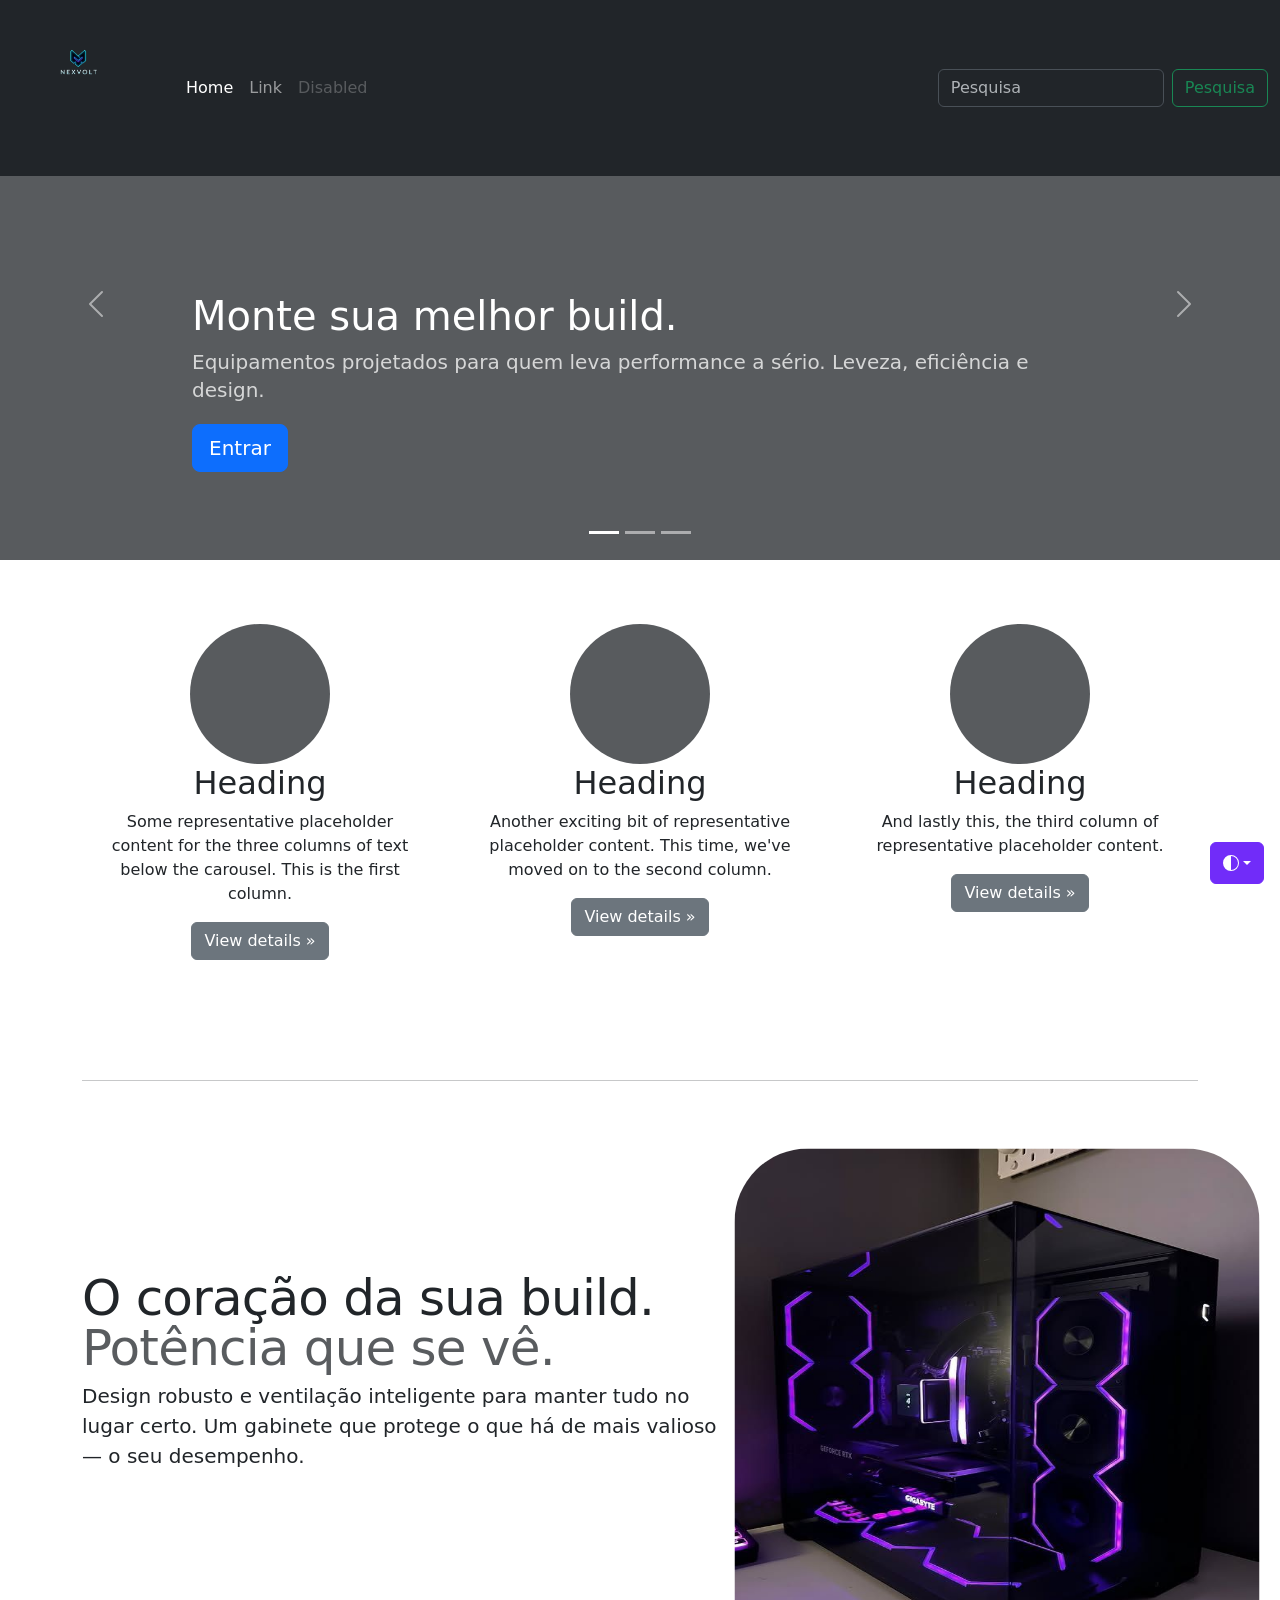
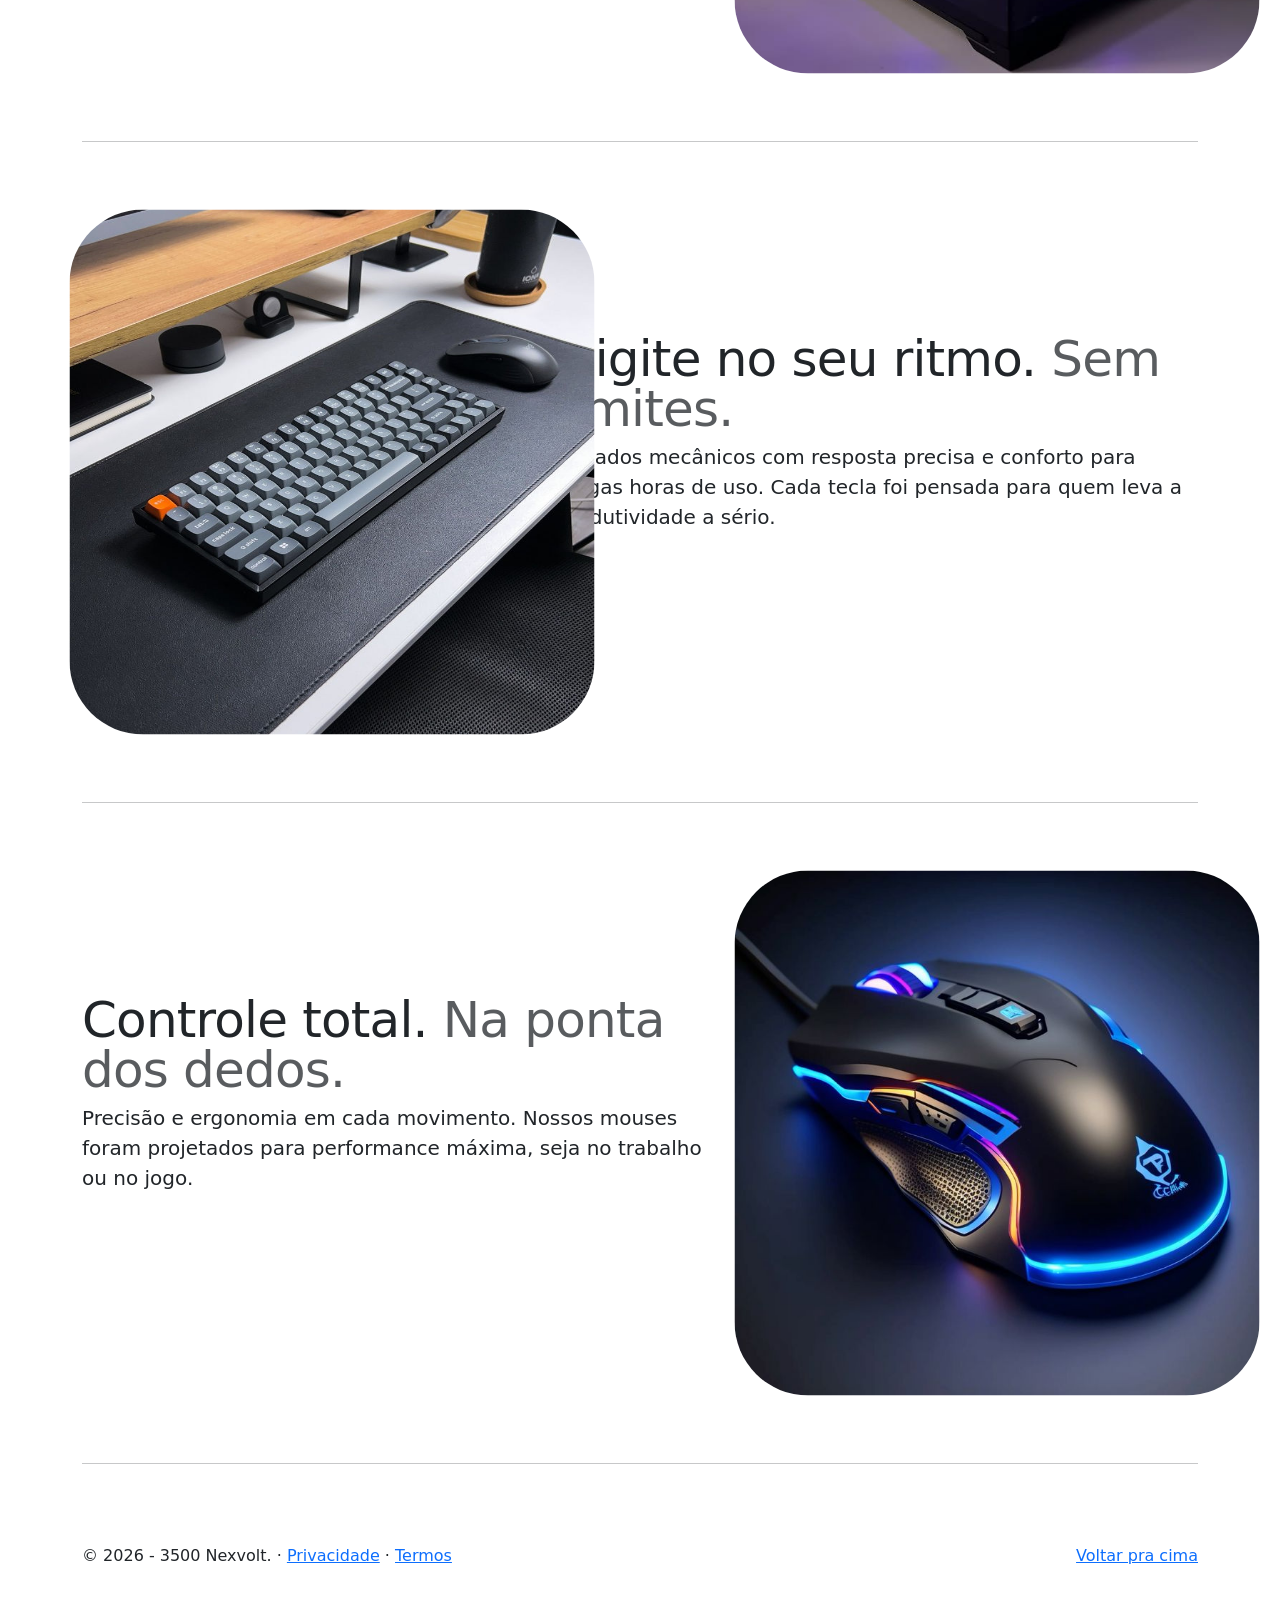
==== index.html @ 337d7f45 "algumas aletrações" ====
<!doctype html>
<html lang="en" data-bs-theme="auto">
  <head>
    <meta charset="utf-8" />
    <meta name="viewport" content="width=device-width, initial-scale=1" />
    <meta name="description" content="" />
    <meta
      name="author"
      content="Mark Otto, Jacob Thornton, and Bootstrap contributors"
    />
    <meta name="generator" content="Astro v5.13.2" />
    <title>NexVolt</title>
    <link
      rel="canonical"
      href="https://getbootstrap.com/docs/5.3/examples/carousel/"
    />
    <script src="../assets/js/color-modes.js"></script>
    <link href="https://cdn.jsdelivr.net/npm/bootstrap@5.3.3/dist/css/bootstrap.min.css" rel="stylesheet">
    <meta name="theme-color" content="#712cf9" />
    <link href="carousel.css" rel="stylesheet" />
    <style>
      .bd-placeholder-img {
        font-size: 1.125rem;
        text-anchor: middle;
        -webkit-user-select: none;
        -moz-user-select: none;
        user-select: none;
      }
      @media (min-width: 768px) {
        .bd-placeholder-img-lg {
          font-size: 3.5rem;
        }
      }
      .b-example-divider {
        width: 100%;
        height: 3rem;
        background-color: #0000001a;
        border: solid rgba(0, 0, 0, 0.15);
        border-width: 1px 0;
        box-shadow:
          inset 0 0.5em 1.5em #0000001a,
          inset 0 0.125em 0.5em #00000026;
      }
      .b-example-vr {
        flex-shrink: 0;
        width: 1.5rem;
        height: 100vh;
      }
      .bi {
        vertical-align: -0.125em;
        fill: currentColor;
      }
      .nav-scroller {
        position: relative;
        z-index: 2;
        height: 2.75rem;
        overflow-y: hidden;
      }
      .nav-scroller .nav {
        display: flex;
        flex-wrap: nowrap;
        padding-bottom: 4px;
        padding-top: 4px;
        margin-top: -1px;
        overflow-x: auto;
        text-align: center;
        white-space: nowrap;
        -webkit-overflow-scrolling: touch;
      }
      .btn-bd-primary {
        --bd-violet-bg: #712cf9;
        --bd-violet-rgb: 112.520718, 44.062154, 249.437846;
        --bs-btn-font-weight: 600;
        --bs-btn-color: var(--bs-white);
        --bs-btn-bg: var(--bd-violet-bg);
        --bs-btn-border-color: var(--bd-violet-bg);
        --bs-btn-hover-color: var(--bs-white);
        --bs-btn-hover-bg: #6528e0;
        --bs-btn-hover-border-color: #6528e0;
        --bs-btn-focus-shadow-rgb: var(--bd-violet-rgb);
        --bs-btn-active-color: var(--bs-btn-hover-color);
        --bs-btn-active-bg: #5a23c8;
        --bs-btn-active-border-color: #5a23c8;
      }
      .bd-mode-toggle {
        z-index: 1500;
      }
      .bd-mode-toggle .bi {
        width: 1em;
        height: 1em;
      }
      .bd-mode-toggle .dropdown-menu .active .bi {
        display: block !important;
      }
    </style>
  </head>
  <body>
    <svg xmlns="http://www.w3.org/2000/svg" class="d-none">
      <symbol id="check2" viewBox="0 0 16 16">
        <path
          d="M13.854 3.646a.5.5 0 0 1 0 .708l-7 7a.5.5 0 0 1-.708 0l-3.5-3.5a.5.5 0 1 1 .708-.708L6.5 10.293l6.646-6.647a.5.5 0 0 1 .708 0z"
        ></path>
      </symbol>
      <symbol id="circle-half" viewBox="0 0 16 16">
        <path
          d="M8 15A7 7 0 1 0 8 1v14zm0 1A8 8 0 1 1 8 0a8 8 0 0 1 0 16z"
        ></path>
      </symbol>
      <symbol id="moon-stars-fill" viewBox="0 0 16 16">
        <path
          d="M6 .278a.768.768 0 0 1 .08.858 7.208 7.208 0 0 0-.878 3.46c0 4.021 3.278 7.277 7.318 7.277.527 0 1.04-.055 1.533-.16a.787.787 0 0 1 .81.316.733.733 0 0 1-.031.893A8.349 8.349 0 0 1 8.344 16C3.734 16 0 12.286 0 7.71 0 4.266 2.114 1.312 5.124.06A.752.752 0 0 1 6 .278z"
        ></path>
        <path
          d="M10.794 3.148a.217.217 0 0 1 .412 0l.387 1.162c.173.518.579.924 1.097 1.097l1.162.387a.217.217 0 0 1 0 .412l-1.162.387a1.734 1.734 0 0 0-1.097 1.097l-.387 1.162a.217.217 0 0 1-.412 0l-.387-1.162A1.734 1.734 0 0 0 9.31 6.593l-1.162-.387a.217.217 0 0 1 0-.412l1.162-.387a1.734 1.734 0 0 0 1.097-1.097l.387-1.162zM13.863.099a.145.145 0 0 1 .274 0l.258.774c.115.346.386.617.732.732l.774.258a.145.145 0 0 1 0 .274l-.774.258a1.156 1.156 0 0 0-.732.732l-.258.774a.145.145 0 0 1-.274 0l-.258-.774a1.156 1.156 0 0 0-.732-.732l-.774-.258a.145.145 0 0 1 0-.274l.774-.258c.346-.115.617-.386.732-.732L13.863.1z"
        ></path>
      </symbol>
      <symbol id="sun-fill" viewBox="0 0 16 16">
        <path
          d="M8 12a4 4 0 1 0 0-8 4 4 0 0 0 0 8zM8 0a.5.5 0 0 1 .5.5v2a.5.5 0 0 1-1 0v-2A.5.5 0 0 1 8 0zm0 13a.5.5 0 0 1 .5.5v2a.5.5 0 0 1-1 0v-2A.5.5 0 0 1 8 13zm8-5a.5.5 0 0 1-.5.5h-2a.5.5 0 0 1 0-1h2a.5.5 0 0 1 .5.5zM3 8a.5.5 0 0 1-.5.5h-2a.5.5 0 0 1 0-1h2A.5.5 0 0 1 3 8zm10.657-5.657a.5.5 0 0 1 0 .707l-1.414 1.415a.5.5 0 1 1-.707-.708l1.414-1.414a.5.5 0 0 1 .707 0zm-9.193 9.193a.5.5 0 0 1 0 .707L3.05 13.657a.5.5 0 0 1-.707-.707l1.414-1.414a.5.5 0 0 1 .707 0zm9.193 2.121a.5.5 0 0 1-.707 0l-1.414-1.414a.5.5 0 0 1 .707-.707l1.414 1.414a.5.5 0 0 1 0 .707zM4.464 4.465a.5.5 0 0 1-.707 0L2.343 3.05a.5.5 0 1 1 .707-.707l1.414 1.414a.5.5 0 0 1 0 .708z"
        ></path>
      </symbol>
    </svg>
    <div
      class="dropdown position-fixed bottom-0 end-0 mb-3 me-3 bd-mode-toggle"
    >
      <button
        class="btn btn-bd-primary py-2 dropdown-toggle d-flex align-items-center"
        id="bd-theme"
        type="button"
        aria-expanded="false"
        data-bs-toggle="dropdown"
        aria-label="Toggle theme (auto)"
      >
        <svg class="bi my-1 theme-icon-active" aria-hidden="true">
          <use href="#circle-half"></use>
        </svg>
        <span class="visually-hidden" id="bd-theme-text">Toggle theme</span>
      </button>
      <ul
        class="dropdown-menu dropdown-menu-end shadow"
        aria-labelledby="bd-theme-text"
      >
        <li>
          <button
            type="button"
            class="dropdown-item d-flex align-items-center"
            data-bs-theme-value="light"
            aria-pressed="false"
          >
            <svg class="bi me-2 opacity-50" aria-hidden="true">
              <use href="#sun-fill"></use>
            </svg>
            Light
            <svg class="bi ms-auto d-none" aria-hidden="true">
              <use href="#check2"></use>
            </svg>
          </button>
        </li>
        <li>
          <button
            type="button"
            class="dropdown-item d-flex align-items-center"
            data-bs-theme-value="dark"
            aria-pressed="false"
          >
            <svg class="bi me-2 opacity-50" aria-hidden="true">
              <use href="#moon-stars-fill"></use>
            </svg>
            Dark
            <svg class="bi ms-auto d-none" aria-hidden="true">
              <use href="#check2"></use>
            </svg>
          </button>
        </li>
        <li>
          <button
            type="button"
            class="dropdown-item d-flex align-items-center active"
            data-bs-theme-value="auto"
            aria-pressed="true"
          >
            <svg class="bi me-2 opacity-50" aria-hidden="true">
              <use href="#circle-half"></use>
            </svg>
            Auto
            <svg class="bi ms-auto d-none" aria-hidden="true">
              <use href="#check2"></use>
            </svg>
          </button>
        </li>
      </ul>
    </div>
    <header data-bs-theme="dark">
      <nav class="navbar navbar-expand-md navbar-dark fixed-top bg-dark">
        <div class="container-fluid">
          <a class="navbar-brand" href="#">
            <img src="img/logoDefinido.png" alt="" class="logo-img">
          </a>
          <button
            class="navbar-toggler"
            type="button"
            data-bs-toggle="collapse"
            data-bs-target="#navbarCollapse"
            aria-controls="navbarCollapse"
            aria-expanded="false"
            aria-label="Toggle navigation"
          >
            <span class="navbar-toggler-icon"></span>
          </button>
          <div class="collapse navbar-collapse" id="navbarCollapse">
            <ul class="navbar-nav me-auto mb-2 mb-md-0">
              <li class="nav-item">
                <a class="nav-link active" aria-current="page" href="#">Home</a>
              </li>
              <li class="nav-item"><a class="nav-link" href="#">Link</a></li>
              <li class="nav-item">
                <a class="nav-link disabled" aria-disabled="true">Disabled</a>
              </li>
            </ul>
            <form class="d-flex" role="search">
              <input
                class="form-control me-2"
                type="search"
                placeholder="Pesquisa"
                aria-label="Search"
              />
              <button class="btn btn-outline-success" type="submit">
                Pesquisa
              </button>
            </form>
          </div>
        </div>
      </nav>
    </header>
    <main>
      <div id="myCarousel" class="carousel slide mb-6" data-bs-ride="carousel">
        <div class="carousel-indicators">
          <button
            type="button"
            data-bs-target="#myCarousel"
            data-bs-slide-to="0"
            class="active"
            aria-current="true"
            aria-label="Slide 1"
          ></button>
          <button
            type="button"
            data-bs-target="#myCarousel"
            data-bs-slide-to="1"
            aria-label="Slide 2"
          ></button>
          <button
            type="button"
            data-bs-target="#myCarousel"
            data-bs-slide-to="2"
            aria-label="Slide 3"
          ></button>
        </div>
        <div class="carousel-inner">
          <div class="carousel-item active">
            <svg
              aria-hidden="true"
              class="bd-placeholder-img"
              height="100%"
              preserveAspectRatio="xMidYMid slice"
              width="100%"
              xmlns="http://www.w3.org/2000/svg"
            >
              <rect
                width="100%"
                height="100%"
                fill="var(--bs-secondary-color)"
              ></rect>
            </svg>
            <div class="container">
              <div class="carousel-caption text-start">
                <h1>Monte sua melhor build.</h1>
                <p class="opacity-75">
                    Equipamentos projetados para quem leva performance a sério. Leveza, eficiência e design.
                </p>
                <p>
                  <a class="btn btn-lg btn-primary" href="#">Entrar</a>
                </p>
              </div>
            </div>
          </div>
          <div class="carousel-item">
            <svg
              aria-hidden="true"
              class="bd-placeholder-img"
              height="100%"
              preserveAspectRatio="xMidYMid slice"
              width="100%"
              xmlns="http://www.w3.org/2000/svg"
            >
              <rect
                width="100%"
                height="100%"
                fill="var(--bs-secondary-color)"
              ></rect>
            </svg>
            <div class="container">
              <div class="carousel-caption">
                <h1>Inove nos seus equipamentos.</h1>
                <p>
                  Monte, personalize e otimize sua build com os melhores componentes do mercado. A performance que você merece, a inovação que você busca.
                </p>
                <p><a class="btn btn-lg btn-primary" href="#">Ler mais</a></p>
              </div>
            </div>
          </div>
          <div class="carousel-item">
            <svg
              aria-hidden="true"
              class="bd-placeholder-img"
              height="100%"
              preserveAspectRatio="xMidYMid slice"
              width="100%"
              xmlns="http://www.w3.org/2000/svg"
            >
              <rect
                width="100%"
                height="100%"
                fill="var(--bs-secondary-color)"
              ></rect>
            </svg>
            <div class="container">
              <div class="carousel-caption text-end">
                <h1>Controle total na sua mão.</h1>
                <p>
                  Precisão e ergonomia em cada movimento. Performance máxima para trabalho e jogo.
                </p>
                <p>
                  <a class="btn btn-lg btn-primary" href="#">Galeria</a>
                </p>
              </div>
            </div>
          </div>
        </div>
        <button
          class="carousel-control-prev"
          type="button"
          data-bs-target="#myCarousel"
          data-bs-slide="prev"
        >
          <span class="carousel-control-prev-icon" aria-hidden="true"></span>
          <span class="visually-hidden">Previous</span>
        </button>
        <button
          class="carousel-control-next"
          type="button"
          data-bs-target="#myCarousel"
          data-bs-slide="next"
        >
          <span class="carousel-control-next-icon" aria-hidden="true"></span>
          <span class="visually-hidden">Next</span>
        </button>
      </div>
      <!-- Marketing messaging and featurettes
  ================================================== -->
      <!-- Wrap the rest of the page in another container to center all the content. -->
      <div class="container marketing">
        <!-- Three columns of text below the carousel -->
        <div class="row">
          <div class="col-lg-4">
            <svg
              aria-label="Placeholder"
              class="bd-placeholder-img rounded-circle"
              height="140"
              preserveAspectRatio="xMidYMid slice"
              role="img"
              width="140"
              xmlns="http://www.w3.org/2000/svg"
            >
              <title>Placeholder</title>
              <rect
                width="100%"
                height="100%"
                fill="var(--bs-secondary-color)"
              ></rect>
            </svg>
            <h2 class="fw-normal">Heading</h2>
            <p>
              Some representative placeholder content for the three columns of
              text below the carousel. This is the first column.
            </p>
            <p>
              <a class="btn btn-secondary" href="#">View details &raquo;</a>
            </p>
          </div>
          <!-- /.col-lg-4 -->
          <div class="col-lg-4">
            <svg
              aria-label="Placeholder"
              class="bd-placeholder-img rounded-circle"
              height="140"
              preserveAspectRatio="xMidYMid slice"
              role="img"
              width="140"
              xmlns="http://www.w3.org/2000/svg"
            >
              <title>Placeholder</title>
              <rect
                width="100%"
                height="100%"
                fill="var(--bs-secondary-color)"
              ></rect>
            </svg>
            <h2 class="fw-normal">Heading</h2>
            <p>
              Another exciting bit of representative placeholder content. This
              time, we've moved on to the second column.
            </p>
            <p>
              <a class="btn btn-secondary" href="#">View details &raquo;</a>
            </p>
          </div>
          <!-- /.col-lg-4 -->
          <div class="col-lg-4">
            <svg
              aria-label="Placeholder"
              class="bd-placeholder-img rounded-circle"
              height="140"
              preserveAspectRatio="xMidYMid slice"
              role="img"
              width="140"
              xmlns="http://www.w3.org/2000/svg"
            >
              <title>Placeholder</title>
              <rect
                width="100%"
                height="100%"
                fill="var(--bs-secondary-color)"
              ></rect>
            </svg>
            <h2 class="fw-normal">Heading</h2>
            <p>
              And lastly this, the third column of representative placeholder
              content.
            </p>
            <p>
              <a class="btn btn-secondary" href="#">View details &raquo;</a>
            </p>
          </div>
          <!-- /.col-lg-4 -->
        </div>
        <!-- /.row -->
        <!-- START THE FEATURETTES -->
        <hr class="featurette-divider" />
        <div class="row featurette">
          <div class="col-md-7">
            <h2 class="featurette-heading fw-normal lh-1">
           O coração da sua build.
              <span class="text-body-secondary">Potência que se vê.</span>
            </h2>
            <p class="lead"> 
              Design robusto e ventilação inteligente para manter tudo no lugar certo. Um gabinete que protege o que há de mais valioso — o seu desempenho.
</p>
              
            </p>
          </div>
         <div class="col-md-5">
  <a href="gabinete.html">
    <img
      class="imagemGrande"
      height="500"
      width="500"
      src="img/gabinete1.jpg"
      alt="Gabinete"
    >
  </a>
</div>
        </div>

        
        <hr class="featurette-divider" />
        <div class="row featurette">
          <div class="col-md-7 order-md-2">
            <h2 class="featurette-heading fw-normal lh-1">
                Digite no seu ritmo.
              <span class="text-body-secondary">Sem limites.</span>
            </h2>
            <p class="lead">
               Teclados mecânicos com resposta precisa e conforto para longas horas de uso. Cada tecla foi pensada para quem leva a produtividade a sério.
            </p>
          </div>
        <div class="col-md-5 order-md-1">
  <a href="teclado.html">
    <img
      class="imagemGrande"
      height="500"
      width="500"
      src="img/teclado.jpg"
      alt="Teclado"
    >
  </a>
</div>
        </div>
        <hr class="featurette-divider" />
        <div class="row featurette">
          <div class="col-md-7">
            <h2 class="featurette-heading fw-normal lh-1">
           Controle total.
              <span class="text-body-secondary">Na ponta dos dedos.</span>
            </h2>
            <p class="lead">
                Precisão e ergonomia em cada movimento. Nossos mouses foram projetados para performance máxima, seja no trabalho ou no jogo.
            </p>
          </div>
    <div class="col-md-5">
  <a href="mouse.html">
    <img
      class="imagemGrande"
      height="500"
      width="500"
      src="img/mouse.jpg"
      alt="Mouse"
    >
  </a>
</div>
        </div>
        <hr class="featurette-divider" />
        <!-- /END THE FEATURETTES -->
      </div>
      <!-- /.container -->
      <!-- FOOTER -->
      <footer class="container">
        <p class="float-end"><a href="#">Voltar pra cima</a></p>
        <p>
          &copy; 2026 - 3500 Nexvolt. &middot;
          <a href="#">Privacidade</a> &middot; <a href="#">Termos</a>
        </p>
      </footer>
    </main>
    <script
      <script src="https://cdn.jsdelivr.net/npm/bootstrap@5.3.3/dist/js/bootstrap.bundle.min.js"></script>
      
    </script>
  </body>
</html>
---- carousel.css ----
/* GLOBAL STYLES
-------------------------------------------------- */
/* Padding below the footer and lighter body text */

body {
  padding-top: 3rem;
  padding-bottom: 3rem;
  color: rgb(var(--bs-tertiary-color-rgb));
}


/* CUSTOMIZE THE CAROUSEL
-------------------------------------------------- */

/* Carousel base class */
.carousel {
  margin-bottom: 4rem;
}
/* Since positioning the image, we need to help out the caption */
.carousel-caption {
  bottom: 3rem;
  z-index: 10;
}

/* Declare heights because of positioning of img element */
.carousel-item {
  height: 32rem;
}


/* MARKETING CONTENT
-------------------------------------------------- */

/* Center align the text within the three columns below the carousel */
.marketing .col-lg-4 {
  margin-bottom: 1.5rem;
  text-align: center;
}
/* rtl:begin:ignore */
.marketing .col-lg-4 p {
  margin-right: .75rem;
  margin-left: .75rem;
}
/* rtl:end:ignore */


/* Featurettes
------------------------- */

.featurette-divider {
  margin: 5rem 0; /* Space out the Bootstrap <hr> more */
}

/* Thin out the marketing headings */
/* rtl:begin:remove */
.featurette-heading {
  letter-spacing: -.05rem;
}

/* rtl:end:remove */

/* RESPONSIVE CSS
-------------------------------------------------- */

@media (min-width: 40em) {
  /* Bump up size of carousel content */
  .carousel-caption p {
    margin-bottom: 1.25rem;
    font-size: 1.25rem;
    line-height: 1.4;
  }

  .featurette-heading {
    font-size: 50px;
  }
}

@media (min-width: 62em) {
  .featurette-heading {
    margin-top: 7rem;
  }
}

.logo-img {
  width: 150px;
  height: 150px;
  margin: 0; 
  display: inline-block;
  vertical-align: middle;
}

.imagemGrande {
  border-radius: 70px;
  overflow: hidden;
  transition: transform 0.4s ease, box-shadow 0.4s ease;
  transform: scale(1.05);
  cursor: pointer;
  display: block;
}

.imagemGrande:hover {
  transform: scale(1.12);
  box-shadow: 0 12px 40px rgba(0, 0, 0, 0.35);
}

.imagemGrande:active {
  transform: scale(1.02);
  box-shadow: 0 4px 16px rgba(0, 0, 0, 0.2);
}
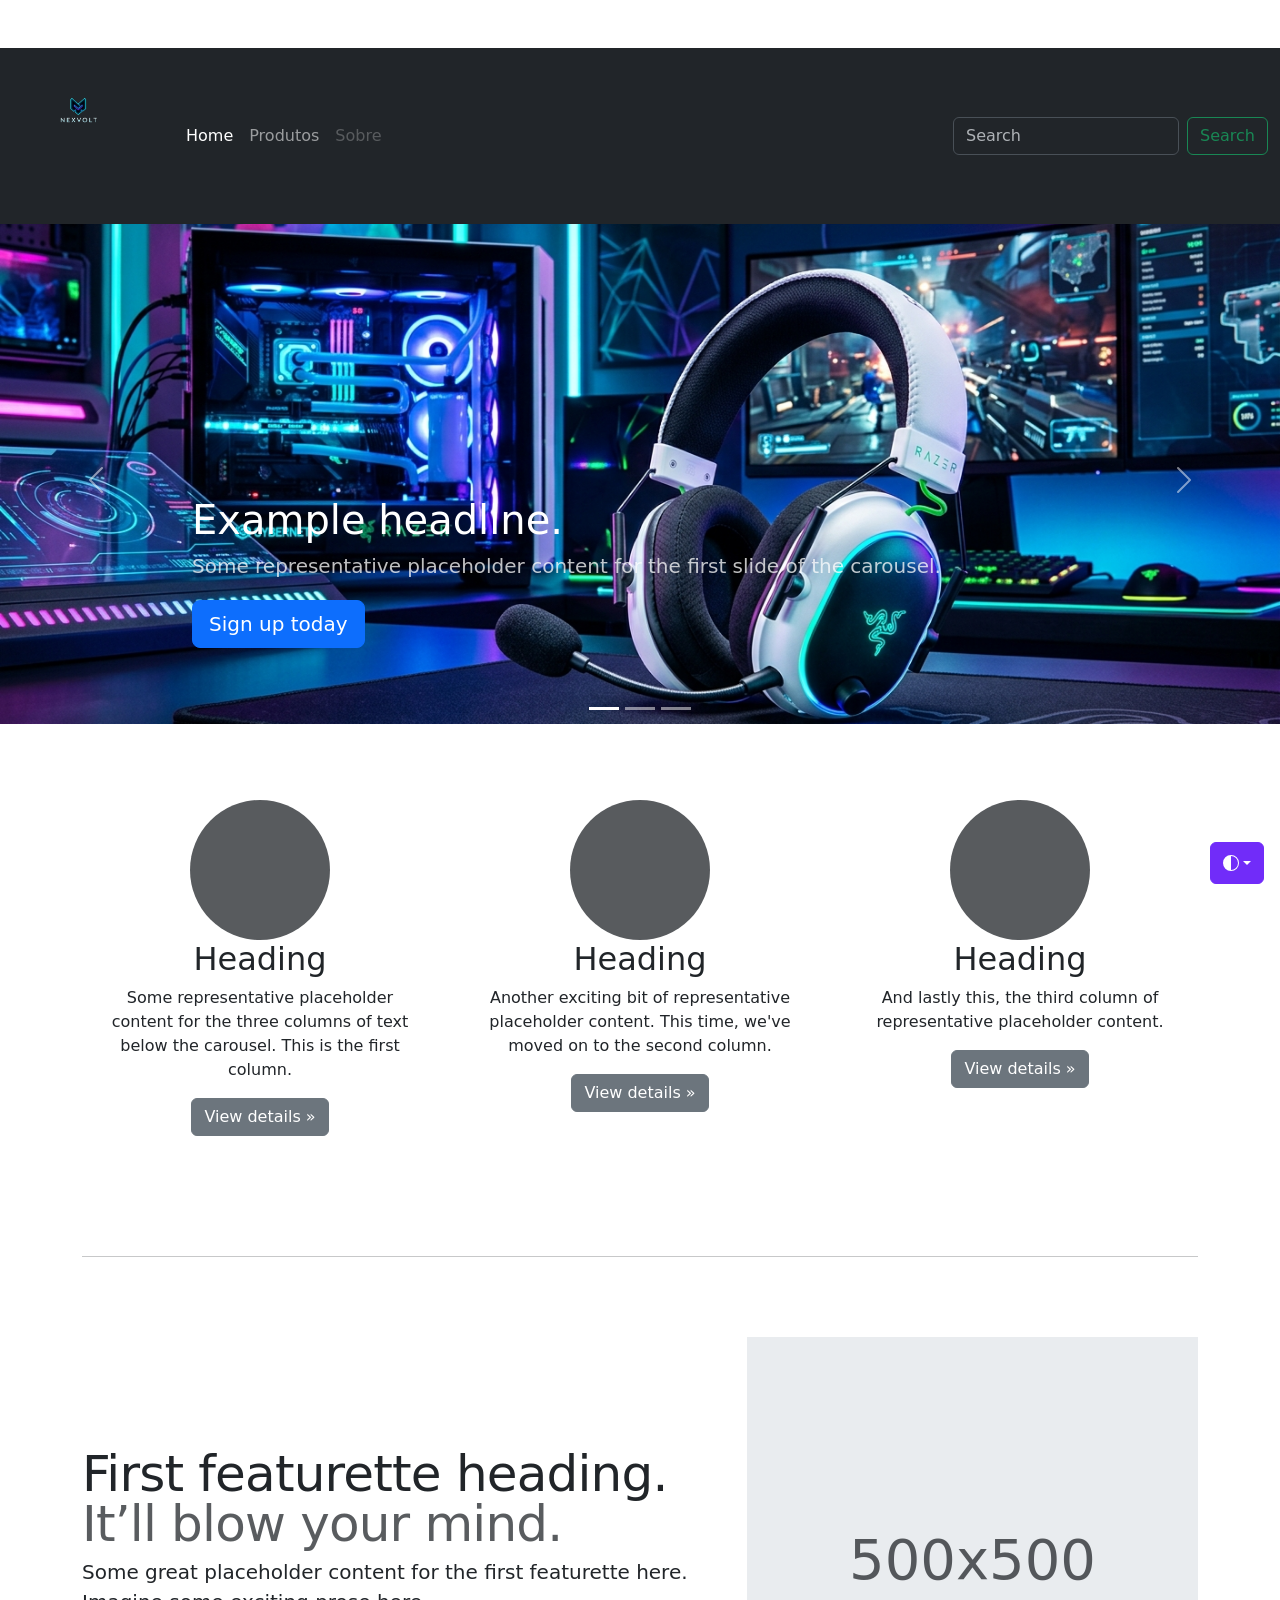
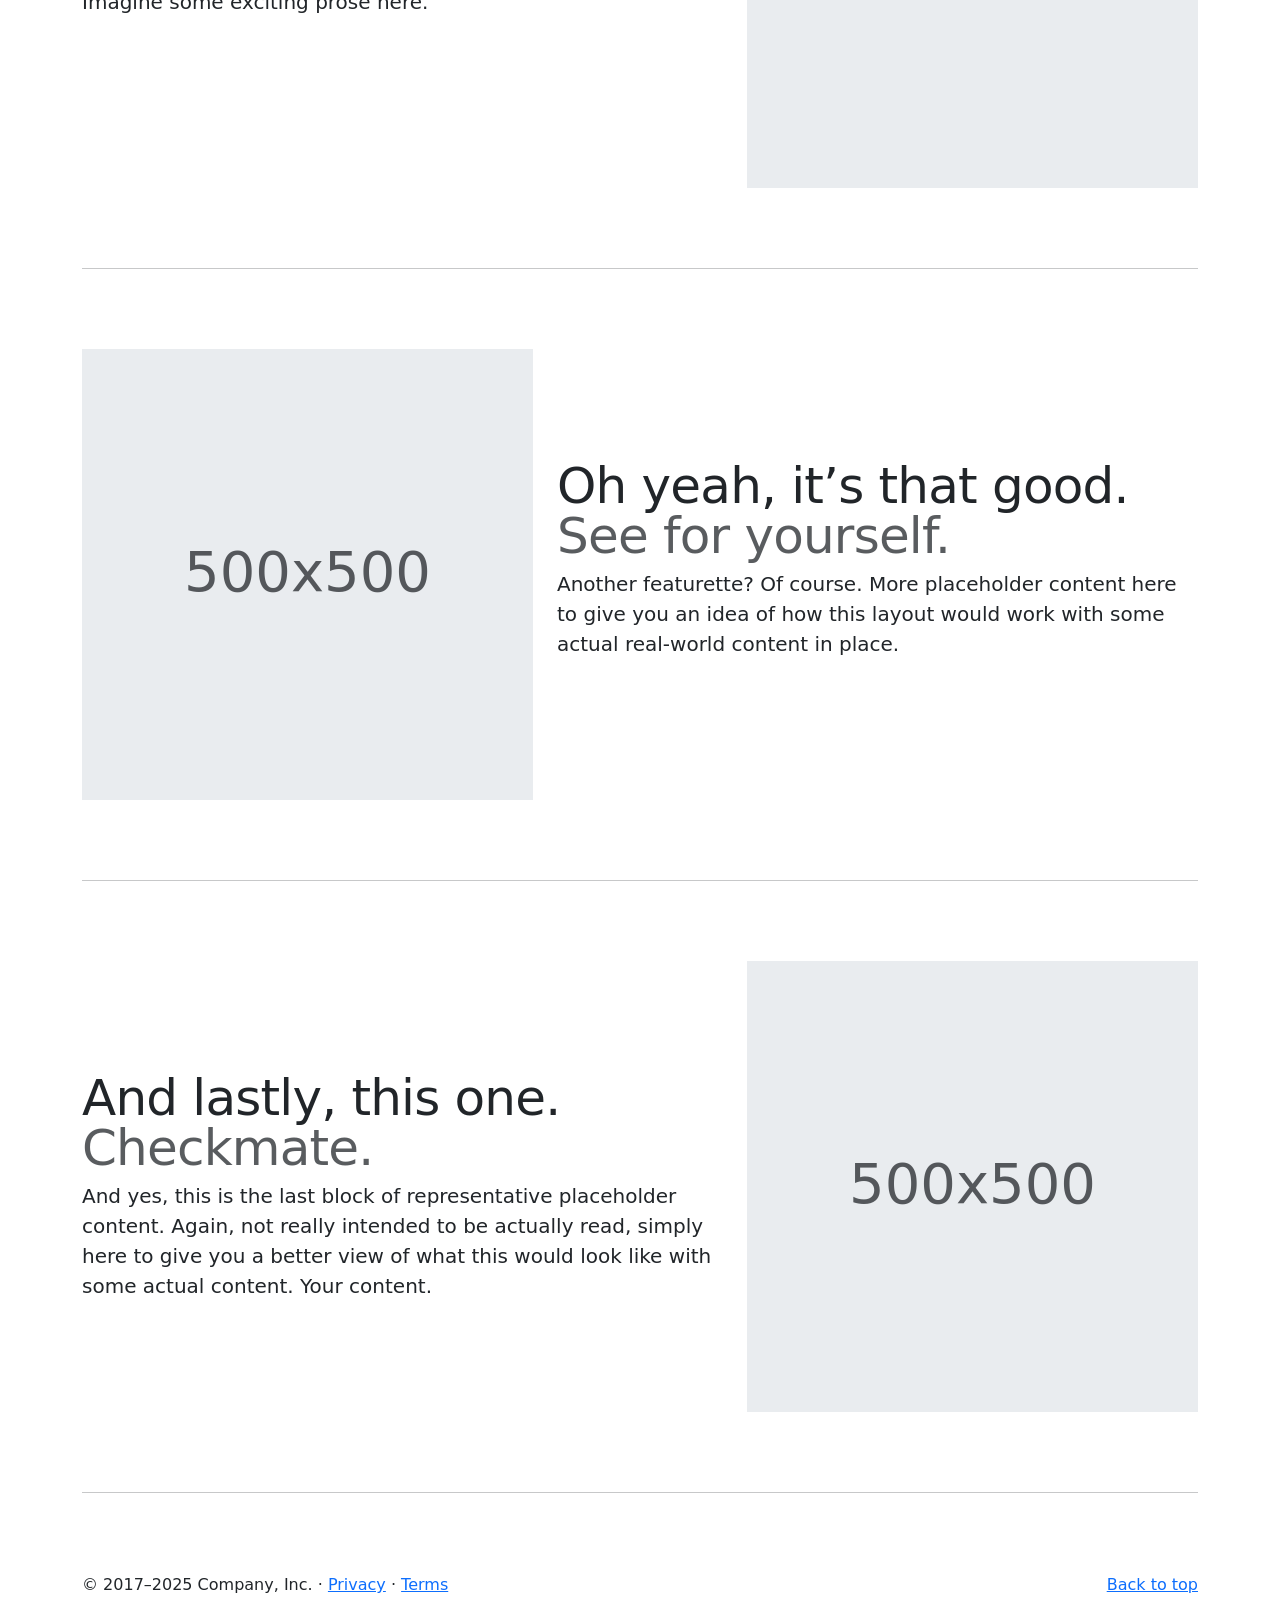
==== commit 7a451bdd: "imagem carrosel" ====
--- a/index.html
+++ b/index.html
@@ -9,7 +9,7 @@
       content="Mark Otto, Jacob Thornton, and Bootstrap contributors"
     />
     <meta name="generator" content="Astro v5.13.2" />
-    <title>NexVolt</title>
+    <title>Carousel Template · Bootstrap v5.3</title>
     <link
       rel="canonical"
       href="https://getbootstrap.com/docs/5.3/examples/carousel/"
@@ -59,8 +59,7 @@
       .nav-scroller .nav {
         display: flex;
         flex-wrap: nowrap;
-        padding-bottom: 4px;
-        padding-top: 4px;
+        padding-bottom: 1rem;
         margin-top: -1px;
         overflow-x: auto;
         text-align: center;
@@ -191,7 +190,7 @@
       </ul>
     </div>
     <header data-bs-theme="dark">
-      <nav class="navbar navbar-expand-md navbar-dark fixed-top bg-dark">
+      <nav class="navbar navbar-expand-sm navbar-dark bg-dark">
         <div class="container-fluid">
           <a class="navbar-brand" href="#">
             <img src="img/logoDefinido.png" alt="" class="logo-img">
@@ -212,20 +211,20 @@
               <li class="nav-item">
                 <a class="nav-link active" aria-current="page" href="#">Home</a>
               </li>
-              <li class="nav-item"><a class="nav-link" href="#">Link</a></li>
+              <li class="nav-item"><a class="nav-link" href="#">Produtos</a></li>
               <li class="nav-item">
-                <a class="nav-link disabled" aria-disabled="true">Disabled</a>
+                <a class="nav-link disabled" aria-disabled="true">Sobre</a>
               </li>
             </ul>
             <form class="d-flex" role="search">
               <input
                 class="form-control me-2"
                 type="search"
-                placeholder="Pesquisa"
+                placeholder="Search"
                 aria-label="Search"
               />
               <button class="btn btn-outline-success" type="submit">
-                Pesquisa
+                Search
               </button>
             </form>
           </div>
@@ -258,80 +257,44 @@
         </div>
         <div class="carousel-inner">
           <div class="carousel-item active">
-            <svg
-              aria-hidden="true"
-              class="bd-placeholder-img"
-              height="100%"
-              preserveAspectRatio="xMidYMid slice"
-              width="100%"
-              xmlns="http://www.w3.org/2000/svg"
-            >
-              <rect
-                width="100%"
-                height="100%"
-                fill="var(--bs-secondary-color)"
-              ></rect>
-            </svg>
+            <img src="./img/imagem 1.png" class="d-block w-100" alt="Slide 1" style="height: 500px; object-fit: cover;">
             <div class="container">
               <div class="carousel-caption text-start">
-                <h1>Monte sua melhor build.</h1>
+                <h1>Example headline.</h1>
                 <p class="opacity-75">
-                    Equipamentos projetados para quem leva performance a sério. Leveza, eficiência e design.
+                  Some representative placeholder content for the first slide of
+                  the carousel.
                 </p>
                 <p>
-                  <a class="btn btn-lg btn-primary" href="#">Entrar</a>
+                  <a class="btn btn-lg btn-primary" href="#">Sign up today</a>
                 </p>
               </div>
             </div>
           </div>
           <div class="carousel-item">
-            <svg
-              aria-hidden="true"
-              class="bd-placeholder-img"
-              height="100%"
-              preserveAspectRatio="xMidYMid slice"
-              width="100%"
-              xmlns="http://www.w3.org/2000/svg"
-            >
-              <rect
-                width="100%"
-                height="100%"
-                fill="var(--bs-secondary-color)"
-              ></rect>
-            </svg>
+            <img src="./img/imagem7.jpg" class="d-block w-100" alt="Slide2" style="height: 500px; object-fit: cover;">
             <div class="container">
               <div class="carousel-caption">
-                <h1>Inove nos seus equipamentos.</h1>
+                <h1>Another example headline.</h1>
                 <p>
-                  Monte, personalize e otimize sua build com os melhores componentes do mercado. A performance que você merece, a inovação que você busca.
+                  Some representative placeholder content for the second slide
+                  of the carousel.
                 </p>
-                <p><a class="btn btn-lg btn-primary" href="#">Ler mais</a></p>
+                <p><a class="btn btn-lg btn-primary" href="#">Learn more</a></p>
               </div>
             </div>
           </div>
           <div class="carousel-item">
-            <svg
-              aria-hidden="true"
-              class="bd-placeholder-img"
-              height="100%"
-              preserveAspectRatio="xMidYMid slice"
-              width="100%"
-              xmlns="http://www.w3.org/2000/svg"
-            >
-              <rect
-                width="100%"
-                height="100%"
-                fill="var(--bs-secondary-color)"
-              ></rect>
-            </svg>
+            <img src="./img/imagem6.jpg" class="d-block w-100" alt="Slide" style="height: 500px; object-fit: cover;">
             <div class="container">
               <div class="carousel-caption text-end">
-                <h1>Controle total na sua mão.</h1>
+                <h1>One more for good measure.</h1>
                 <p>
-                  Precisão e ergonomia em cada movimento. Performance máxima para trabalho e jogo.
+                  Some representative placeholder content for the third slide of
+                  this carousel.
                 </p>
                 <p>
-                  <a class="btn btn-lg btn-primary" href="#">Galeria</a>
+                  <a class="btn btn-lg btn-primary" href="#">Browse gallery</a>
                 </p>
               </div>
             </div>
@@ -450,74 +413,106 @@
         <div class="row featurette">
           <div class="col-md-7">
             <h2 class="featurette-heading fw-normal lh-1">
-           O coração da sua build.
-              <span class="text-body-secondary">Potência que se vê.</span>
+              First featurette heading.
+              <span class="text-body-secondary">It’ll blow your mind.</span>
             </h2>
-            <p class="lead"> 
-              Design robusto e ventilação inteligente para manter tudo no lugar certo. Um gabinete que protege o que há de mais valioso — o seu desempenho.
-</p>
-              
-            </p>
-          </div>
-         <div class="col-md-5">
-  <a href="gabinete.html">
-    <img
-      class="imagemGrande"
-      height="500"
-      width="500"
-      src="img/gabinete1.jpg"
-      alt="Gabinete"
-    >
-  </a>
-</div>
-        </div>
-
-        
+            <p class="lead">
+              Some great placeholder content for the first featurette here.
+              Imagine some exciting prose here.
+            </p>
+          </div>
+          <div class="col-md-5">
+            <svg
+              aria-label="Placeholder: 500x500"
+              class="bd-placeholder-img bd-placeholder-img-lg featurette-image img-fluid mx-auto"
+              height="500"
+              preserveAspectRatio="xMidYMid slice"
+              role="img"
+              width="500"
+              xmlns="http://www.w3.org/2000/svg"
+            >
+              <title>Placeholder</title>
+              <rect
+                width="100%"
+                height="100%"
+                fill="var(--bs-secondary-bg)"
+              ></rect>
+              <text x="50%" y="50%" fill="var(--bs-secondary-color)" dy=".3em">
+                500x500
+              </text>
+            </svg>
+          </div>
+        </div>
         <hr class="featurette-divider" />
         <div class="row featurette">
           <div class="col-md-7 order-md-2">
             <h2 class="featurette-heading fw-normal lh-1">
-                Digite no seu ritmo.
-              <span class="text-body-secondary">Sem limites.</span>
+              Oh yeah, it’s that good.
+              <span class="text-body-secondary">See for yourself.</span>
             </h2>
             <p class="lead">
-               Teclados mecânicos com resposta precisa e conforto para longas horas de uso. Cada tecla foi pensada para quem leva a produtividade a sério.
-            </p>
-          </div>
-        <div class="col-md-5 order-md-1">
-  <a href="teclado.html">
-    <img
-      class="imagemGrande"
-      height="500"
-      width="500"
-      src="img/teclado.jpg"
-      alt="Teclado"
-    >
-  </a>
-</div>
+              Another featurette? Of course. More placeholder content here to
+              give you an idea of how this layout would work with some actual
+              real-world content in place.
+            </p>
+          </div>
+          <div class="col-md-5 order-md-1">
+            <svg
+              aria-label="Placeholder: 500x500"
+              class="bd-placeholder-img bd-placeholder-img-lg featurette-image img-fluid mx-auto"
+              height="500"
+              preserveAspectRatio="xMidYMid slice"
+              role="img"
+              width="500"
+              xmlns="http://www.w3.org/2000/svg"
+            >
+              <title>Placeholder</title>
+              <rect
+                width="100%"
+                height="100%"
+                fill="var(--bs-secondary-bg)"
+              ></rect>
+              <text x="50%" y="50%" fill="var(--bs-secondary-color)" dy=".3em">
+                500x500
+              </text>
+            </svg>
+          </div>
         </div>
         <hr class="featurette-divider" />
         <div class="row featurette">
           <div class="col-md-7">
             <h2 class="featurette-heading fw-normal lh-1">
-           Controle total.
-              <span class="text-body-secondary">Na ponta dos dedos.</span>
+              And lastly, this one.
+              <span class="text-body-secondary">Checkmate.</span>
             </h2>
             <p class="lead">
-                Precisão e ergonomia em cada movimento. Nossos mouses foram projetados para performance máxima, seja no trabalho ou no jogo.
-            </p>
-          </div>
-    <div class="col-md-5">
-  <a href="mouse.html">
-    <img
-      class="imagemGrande"
-      height="500"
-      width="500"
-      src="img/mouse.jpg"
-      alt="Mouse"
-    >
-  </a>
-</div>
+              And yes, this is the last block of representative placeholder
+              content. Again, not really intended to be actually read, simply
+              here to give you a better view of what this would look like with
+              some actual content. Your content.
+            </p>
+          </div>
+          <div class="col-md-5">
+            <svg
+              aria-label="Placeholder: 500x500"
+              class="bd-placeholder-img bd-placeholder-img-lg featurette-image img-fluid mx-auto"
+              height="500"
+              preserveAspectRatio="xMidYMid slice"
+              role="img"
+              width="500"
+              xmlns="http://www.w3.org/2000/svg"
+            >
+              <title>Placeholder</title>
+              <rect
+                width="100%"
+                height="100%"
+                fill="var(--bs-secondary-bg)"
+              ></rect>
+              <text x="50%" y="50%" fill="var(--bs-secondary-color)" dy=".3em">
+                500x500
+              </text>
+            </svg>
+          </div>
         </div>
         <hr class="featurette-divider" />
         <!-- /END THE FEATURETTES -->
@@ -525,10 +520,10 @@
       <!-- /.container -->
       <!-- FOOTER -->
       <footer class="container">
-        <p class="float-end"><a href="#">Voltar pra cima</a></p>
+        <p class="float-end"><a href="#">Back to top</a></p>
         <p>
-          &copy; 2026 - 3500 Nexvolt. &middot;
-          <a href="#">Privacidade</a> &middot; <a href="#">Termos</a>
+          &copy; 2017–2025 Company, Inc. &middot;
+          <a href="#">Privacy</a> &middot; <a href="#">Terms</a>
         </p>
       </footer>
     </main>
@@ -538,3 +533,4 @@
     </script>
   </body>
 </html>
+ 
--- a/carousel.css
+++ b/carousel.css
@@ -88,22 +88,3 @@
   display: inline-block;
   vertical-align: middle;
 }
-
-.imagemGrande {
-  border-radius: 70px;
-  overflow: hidden;
-  transition: transform 0.4s ease, box-shadow 0.4s ease;
-  transform: scale(1.05);
-  cursor: pointer;
-  display: block;
-}
-
-.imagemGrande:hover {
-  transform: scale(1.12);
-  box-shadow: 0 12px 40px rgba(0, 0, 0, 0.35);
-}
-
-.imagemGrande:active {
-  transform: scale(1.02);
-  box-shadow: 0 4px 16px rgba(0, 0, 0, 0.2);
-}
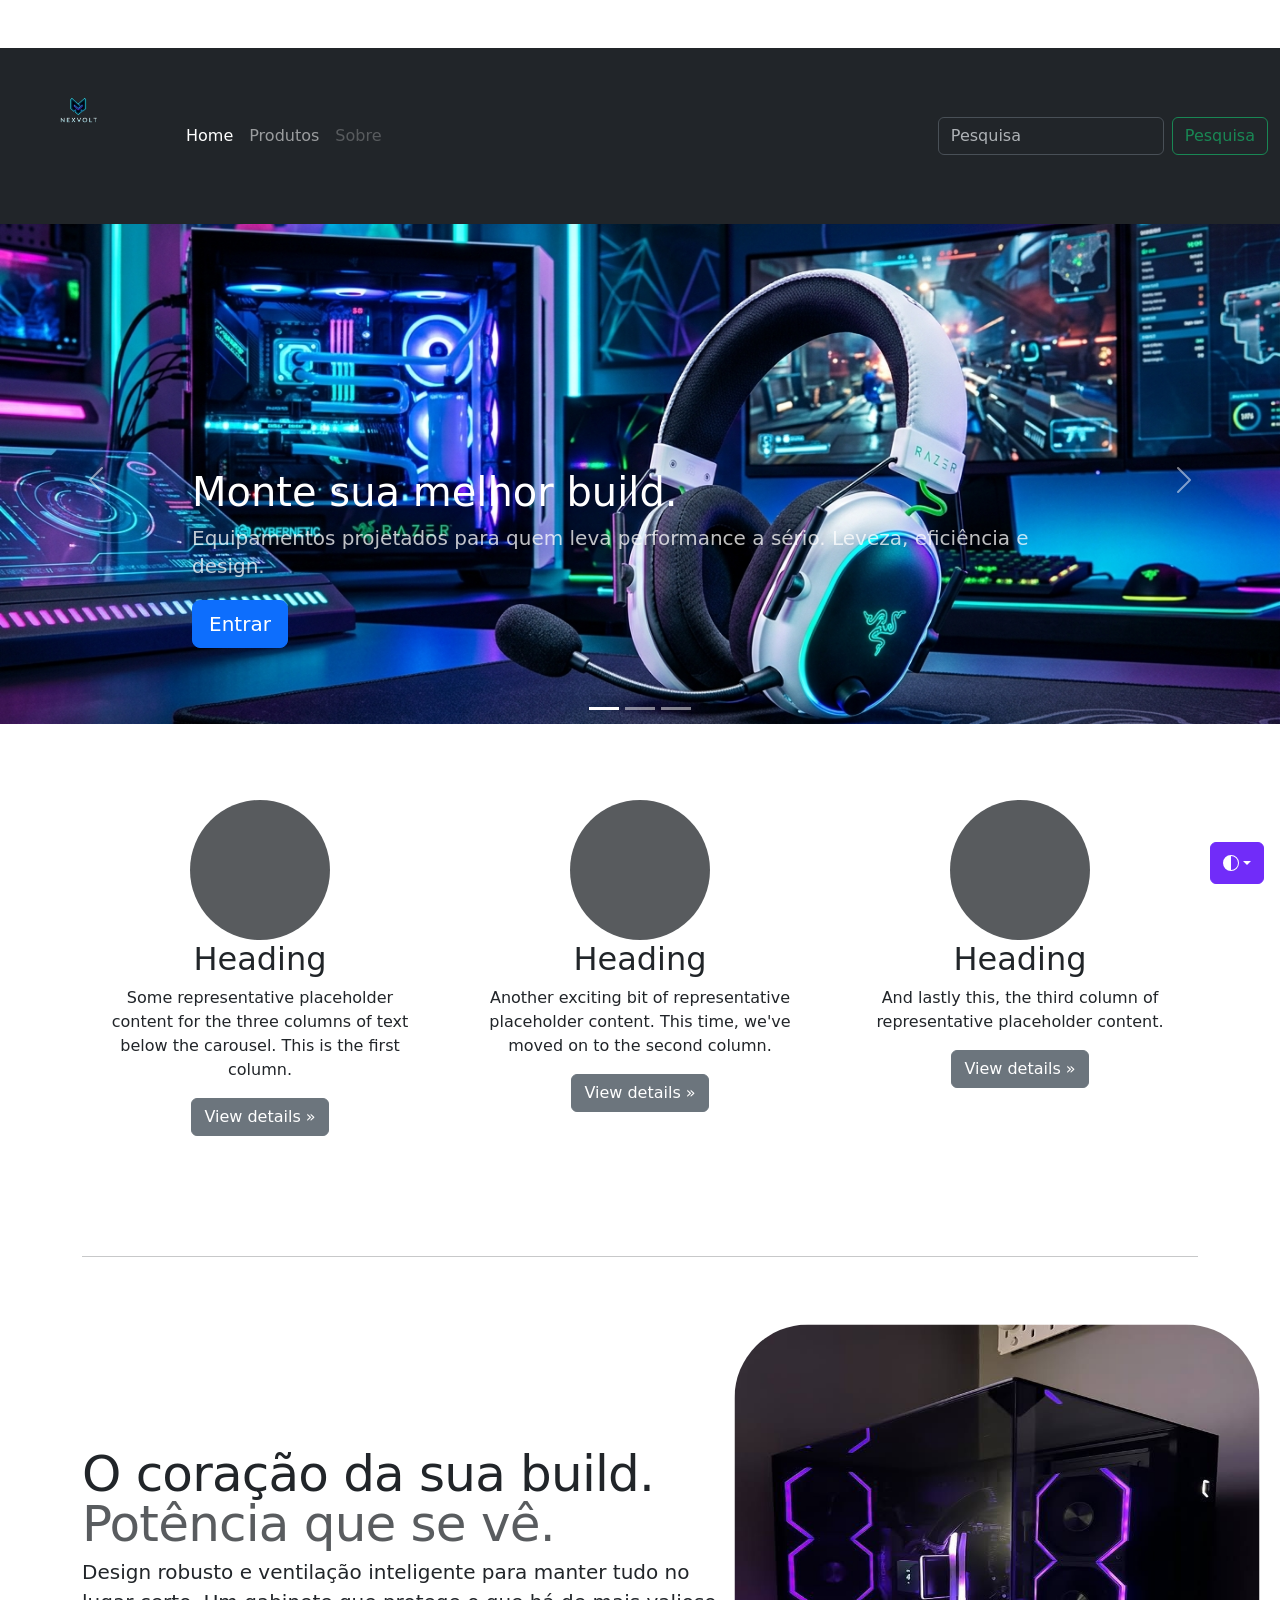
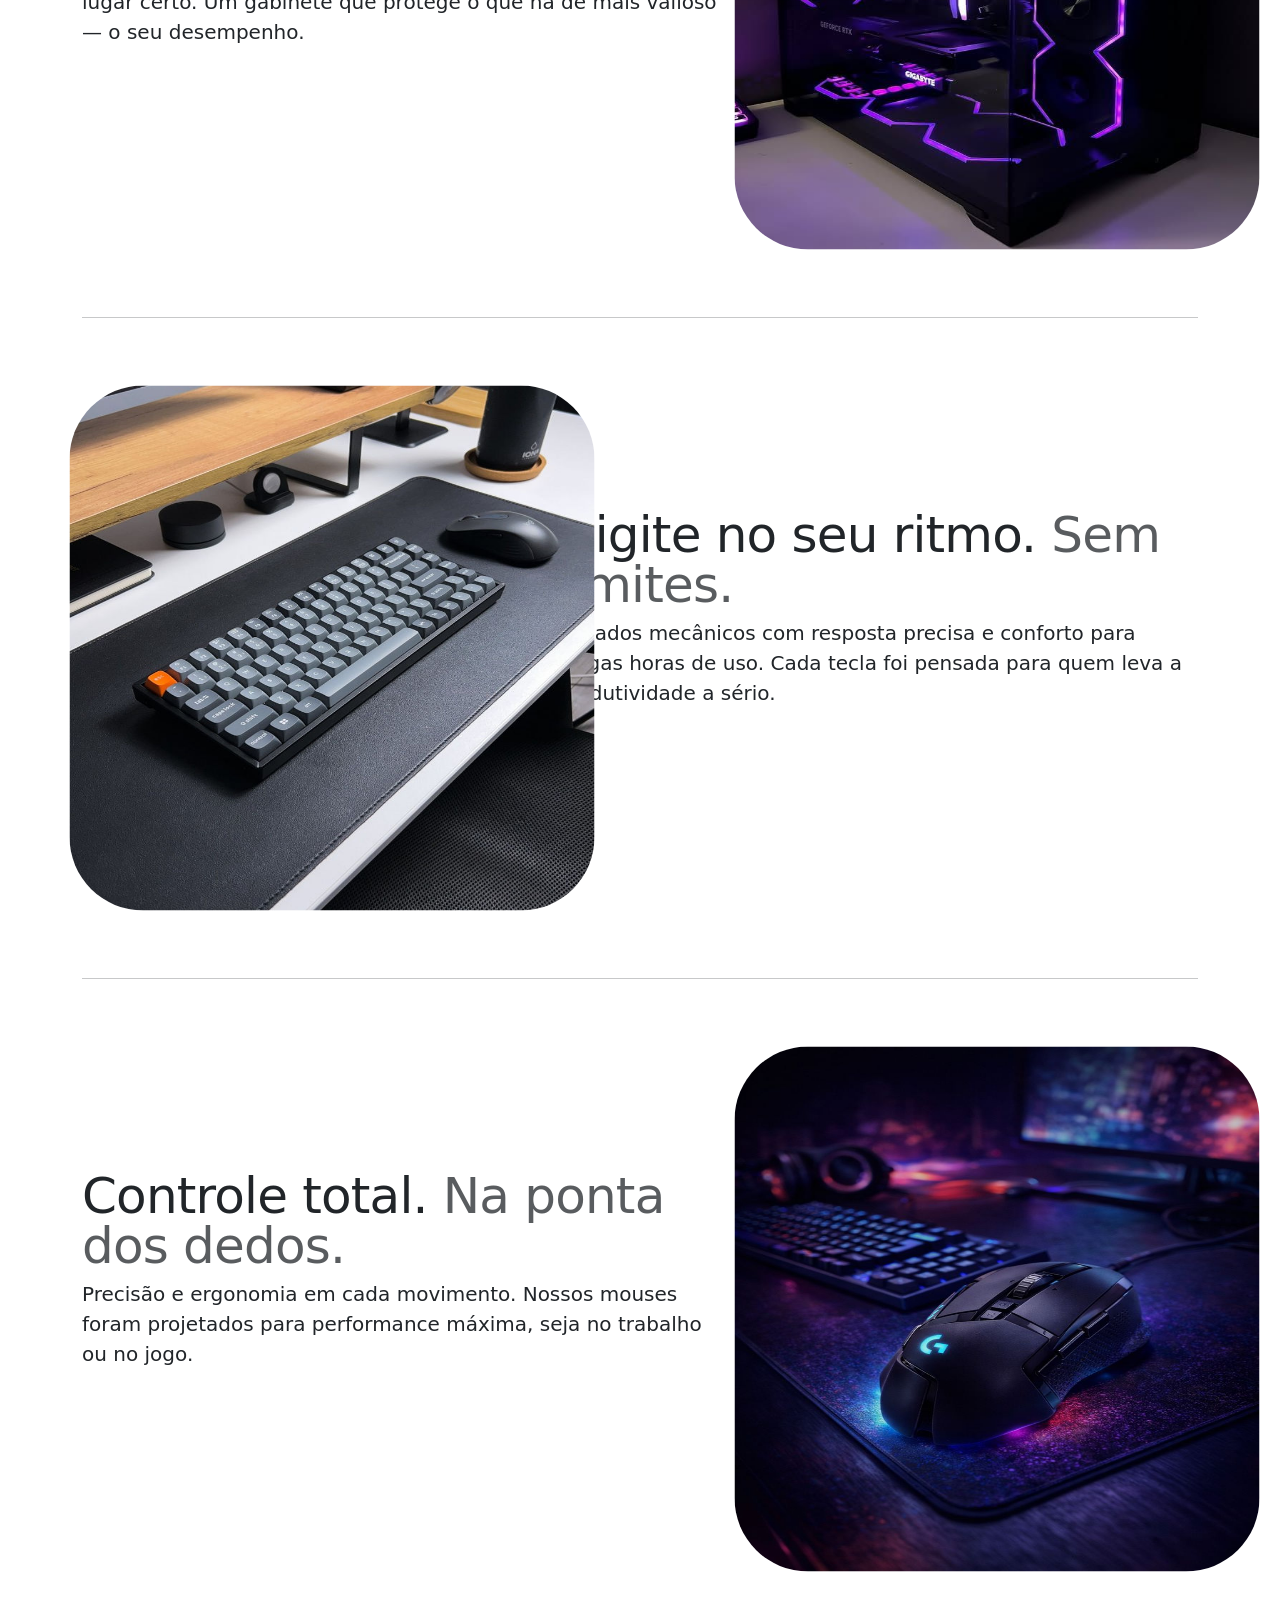
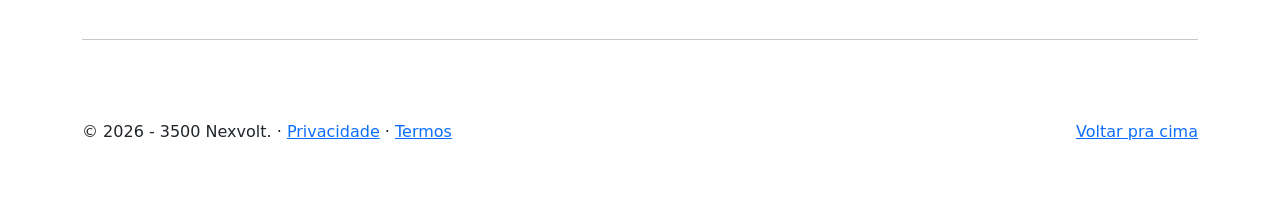
==== commit fde35900: "imagens" ====
--- a/index.html
+++ b/index.html
@@ -9,7 +9,7 @@
       content="Mark Otto, Jacob Thornton, and Bootstrap contributors"
     />
     <meta name="generator" content="Astro v5.13.2" />
-    <title>Carousel Template · Bootstrap v5.3</title>
+    <title>NexVolt</title>
     <link
       rel="canonical"
       href="https://getbootstrap.com/docs/5.3/examples/carousel/"
@@ -59,7 +59,8 @@
       .nav-scroller .nav {
         display: flex;
         flex-wrap: nowrap;
-        padding-bottom: 1rem;
+        padding-bottom: 4px;
+        padding-top: 4px;
         margin-top: -1px;
         overflow-x: auto;
         text-align: center;
@@ -220,11 +221,11 @@
               <input
                 class="form-control me-2"
                 type="search"
-                placeholder="Search"
+                placeholder="Pesquisa"
                 aria-label="Search"
               />
               <button class="btn btn-outline-success" type="submit">
-                Search
+                Pesquisa
               </button>
             </form>
           </div>
@@ -260,13 +261,12 @@
             <img src="./img/imagem 1.png" class="d-block w-100" alt="Slide 1" style="height: 500px; object-fit: cover;">
             <div class="container">
               <div class="carousel-caption text-start">
-                <h1>Example headline.</h1>
+                <h1>Monte sua melhor build.</h1>
                 <p class="opacity-75">
-                  Some representative placeholder content for the first slide of
-                  the carousel.
+                    Equipamentos projetados para quem leva performance a sério. Leveza, eficiência e design.
                 </p>
                 <p>
-                  <a class="btn btn-lg btn-primary" href="#">Sign up today</a>
+                  <a class="btn btn-lg btn-primary" href="#">Entrar</a>
                 </p>
               </div>
             </div>
@@ -275,12 +275,11 @@
             <img src="./img/imagem7.jpg" class="d-block w-100" alt="Slide2" style="height: 500px; object-fit: cover;">
             <div class="container">
               <div class="carousel-caption">
-                <h1>Another example headline.</h1>
+                <h1>Inove nos seus equipamentos.</h1>
                 <p>
-                  Some representative placeholder content for the second slide
-                  of the carousel.
+                  Monte, personalize e otimize sua build com os melhores componentes do mercado. A performance que você merece, a inovação que você busca.
                 </p>
-                <p><a class="btn btn-lg btn-primary" href="#">Learn more</a></p>
+                <p><a class="btn btn-lg btn-primary" href="#">Ler mais</a></p>
               </div>
             </div>
           </div>
@@ -288,13 +287,12 @@
             <img src="./img/imagem6.jpg" class="d-block w-100" alt="Slide" style="height: 500px; object-fit: cover;">
             <div class="container">
               <div class="carousel-caption text-end">
-                <h1>One more for good measure.</h1>
+                <h1>Controle total na sua mão.</h1>
                 <p>
-                  Some representative placeholder content for the third slide of
-                  this carousel.
+                  Precisão e ergonomia em cada movimento. Performance máxima para trabalho e jogo.
                 </p>
                 <p>
-                  <a class="btn btn-lg btn-primary" href="#">Browse gallery</a>
+                  <a class="btn btn-lg btn-primary" href="#">Galeria</a>
                 </p>
               </div>
             </div>
@@ -413,106 +411,74 @@
         <div class="row featurette">
           <div class="col-md-7">
             <h2 class="featurette-heading fw-normal lh-1">
-              First featurette heading.
-              <span class="text-body-secondary">It’ll blow your mind.</span>
+           O coração da sua build.
+              <span class="text-body-secondary">Potência que se vê.</span>
             </h2>
-            <p class="lead">
-              Some great placeholder content for the first featurette here.
-              Imagine some exciting prose here.
-            </p>
-          </div>
-          <div class="col-md-5">
-            <svg
-              aria-label="Placeholder: 500x500"
-              class="bd-placeholder-img bd-placeholder-img-lg featurette-image img-fluid mx-auto"
-              height="500"
-              preserveAspectRatio="xMidYMid slice"
-              role="img"
-              width="500"
-              xmlns="http://www.w3.org/2000/svg"
-            >
-              <title>Placeholder</title>
-              <rect
-                width="100%"
-                height="100%"
-                fill="var(--bs-secondary-bg)"
-              ></rect>
-              <text x="50%" y="50%" fill="var(--bs-secondary-color)" dy=".3em">
-                500x500
-              </text>
-            </svg>
-          </div>
-        </div>
+            <p class="lead"> 
+              Design robusto e ventilação inteligente para manter tudo no lugar certo. Um gabinete que protege o que há de mais valioso — o seu desempenho.
+</p>
+              
+            </p>
+          </div>
+         <div class="col-md-5">
+  <a href="gabinete.html">
+    <img
+      class="imagemGrande"
+      height="500"
+      width="500"
+      src="img/gabinete1.jpg"
+      alt="Gabinete"
+    >
+  </a>
+</div>
+        </div>
+
+        
         <hr class="featurette-divider" />
         <div class="row featurette">
           <div class="col-md-7 order-md-2">
             <h2 class="featurette-heading fw-normal lh-1">
-              Oh yeah, it’s that good.
-              <span class="text-body-secondary">See for yourself.</span>
+                Digite no seu ritmo.
+              <span class="text-body-secondary">Sem limites.</span>
             </h2>
             <p class="lead">
-              Another featurette? Of course. More placeholder content here to
-              give you an idea of how this layout would work with some actual
-              real-world content in place.
-            </p>
-          </div>
-          <div class="col-md-5 order-md-1">
-            <svg
-              aria-label="Placeholder: 500x500"
-              class="bd-placeholder-img bd-placeholder-img-lg featurette-image img-fluid mx-auto"
-              height="500"
-              preserveAspectRatio="xMidYMid slice"
-              role="img"
-              width="500"
-              xmlns="http://www.w3.org/2000/svg"
-            >
-              <title>Placeholder</title>
-              <rect
-                width="100%"
-                height="100%"
-                fill="var(--bs-secondary-bg)"
-              ></rect>
-              <text x="50%" y="50%" fill="var(--bs-secondary-color)" dy=".3em">
-                500x500
-              </text>
-            </svg>
-          </div>
+               Teclados mecânicos com resposta precisa e conforto para longas horas de uso. Cada tecla foi pensada para quem leva a produtividade a sério.
+            </p>
+          </div>
+        <div class="col-md-5 order-md-1">
+  <a href="teclado.html">
+    <img
+      class="imagemGrande"
+      height="500"
+      width="500"
+      src="img/teclado.jpg"
+      alt="Teclado"
+    >
+  </a>
+</div>
         </div>
         <hr class="featurette-divider" />
         <div class="row featurette">
           <div class="col-md-7">
             <h2 class="featurette-heading fw-normal lh-1">
-              And lastly, this one.
-              <span class="text-body-secondary">Checkmate.</span>
+           Controle total.
+              <span class="text-body-secondary">Na ponta dos dedos.</span>
             </h2>
             <p class="lead">
-              And yes, this is the last block of representative placeholder
-              content. Again, not really intended to be actually read, simply
-              here to give you a better view of what this would look like with
-              some actual content. Your content.
-            </p>
-          </div>
-          <div class="col-md-5">
-            <svg
-              aria-label="Placeholder: 500x500"
-              class="bd-placeholder-img bd-placeholder-img-lg featurette-image img-fluid mx-auto"
-              height="500"
-              preserveAspectRatio="xMidYMid slice"
-              role="img"
-              width="500"
-              xmlns="http://www.w3.org/2000/svg"
-            >
-              <title>Placeholder</title>
-              <rect
-                width="100%"
-                height="100%"
-                fill="var(--bs-secondary-bg)"
-              ></rect>
-              <text x="50%" y="50%" fill="var(--bs-secondary-color)" dy=".3em">
-                500x500
-              </text>
-            </svg>
-          </div>
+                Precisão e ergonomia em cada movimento. Nossos mouses foram projetados para performance máxima, seja no trabalho ou no jogo.
+            </p>
+          </div>
+    <div class="col-md-5">
+  <a href="mouse.html">
+    <img
+      class="imagemGrande"
+      height="500"
+      width="500"
+      src="img/mouse.jpg"
+      alt="Mouse"
+    >
+  </a>
+</div>
         </div>
         <hr class="featurette-divider" />
         <!-- /END THE FEATURETTES -->
@@ -520,10 +486,10 @@
       <!-- /.container -->
       <!-- FOOTER -->
       <footer class="container">
-        <p class="float-end"><a href="#">Back to top</a></p>
+        <p class="float-end"><a href="#">Voltar pra cima</a></p>
         <p>
-          &copy; 2017–2025 Company, Inc. &middot;
-          <a href="#">Privacy</a> &middot; <a href="#">Terms</a>
+          &copy; 2026 - 3500 Nexvolt. &middot;
+          <a href="#">Privacidade</a> &middot; <a href="#">Termos</a>
         </p>
       </footer>
     </main>
--- a/carousel.css
+++ b/carousel.css
@@ -88,3 +88,22 @@
   display: inline-block;
   vertical-align: middle;
 }
+
+.imagemGrande {
+  border-radius: 70px;
+  overflow: hidden;
+  transition: transform 0.4s ease, box-shadow 0.4s ease;
+  transform: scale(1.05);
+  cursor: pointer;
+  display: block;
+}
+
+.imagemGrande:hover {
+  transform: scale(1.12);
+  box-shadow: 0 12px 40px rgba(0, 0, 0, 0.35);
+}
+
+.imagemGrande:active {
+  transform: scale(1.02);
+  box-shadow: 0 4px 16px rgba(0, 0, 0, 0.2);
+}
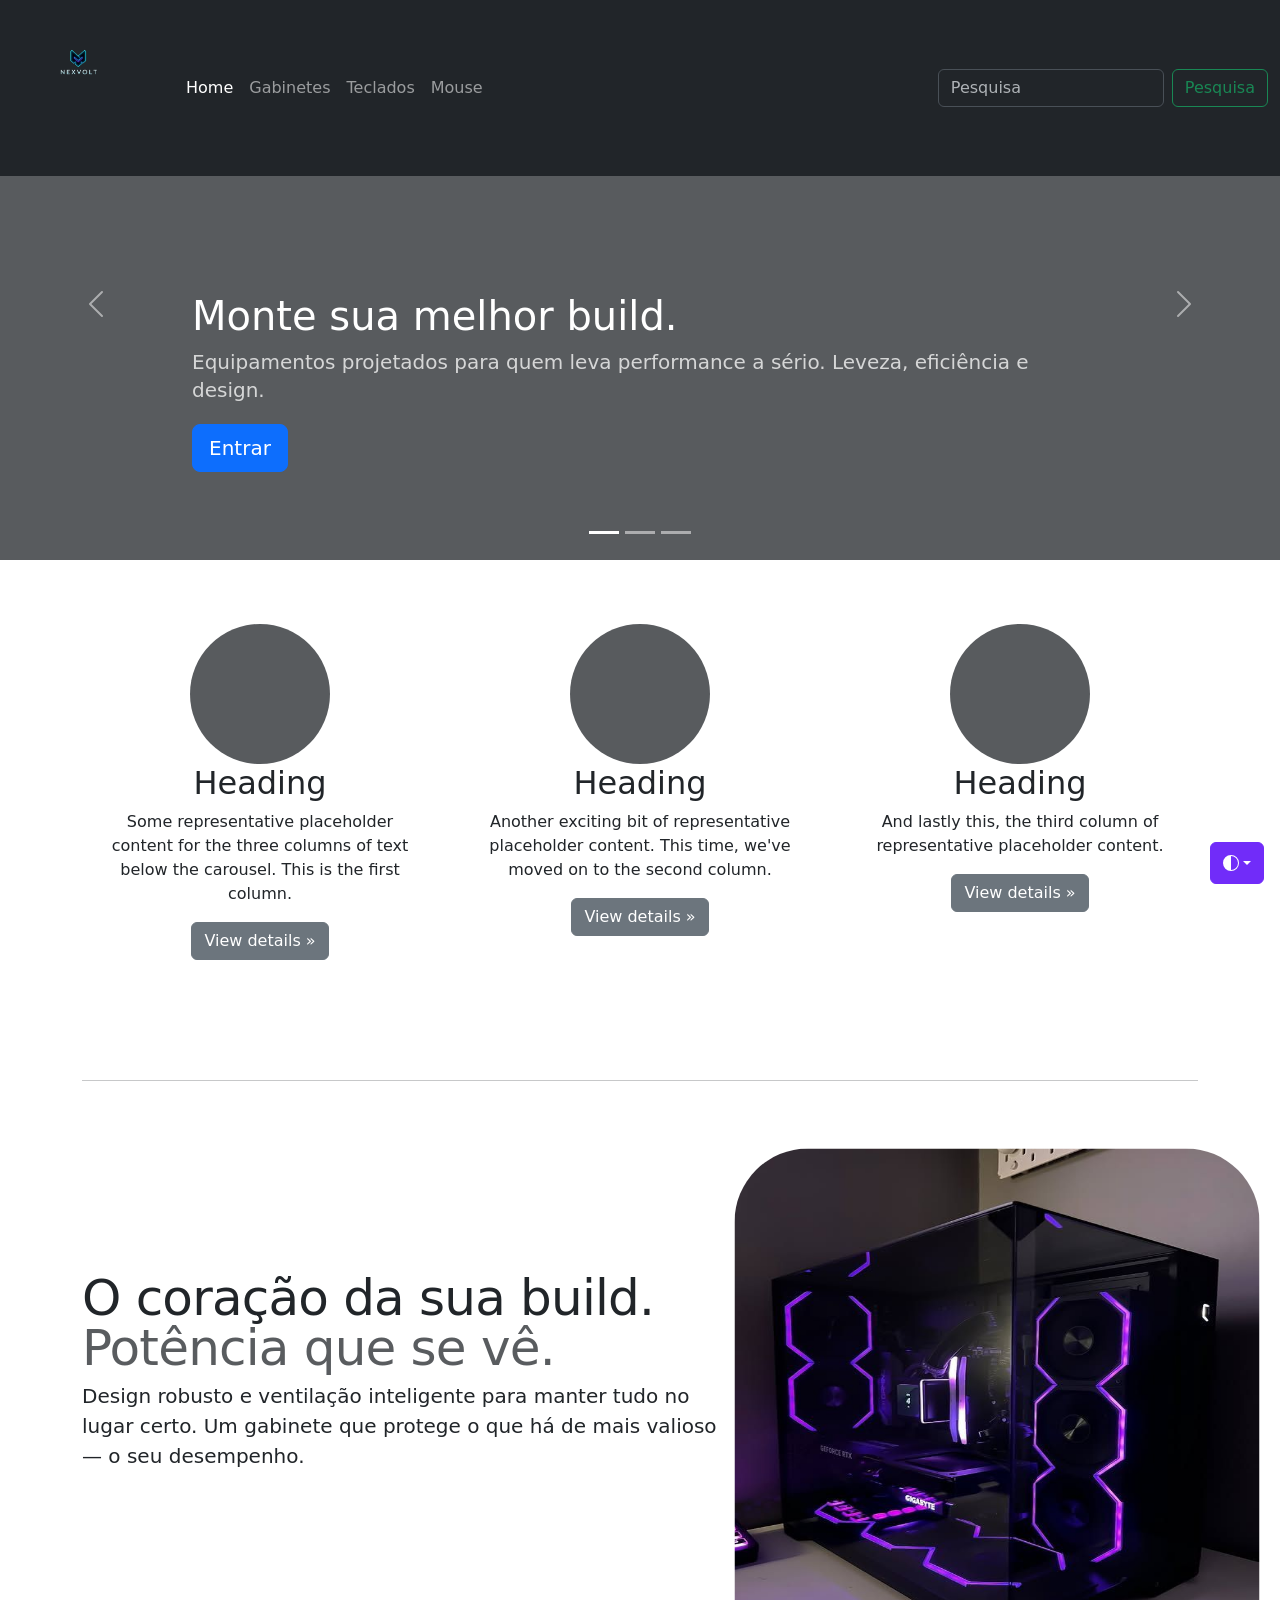
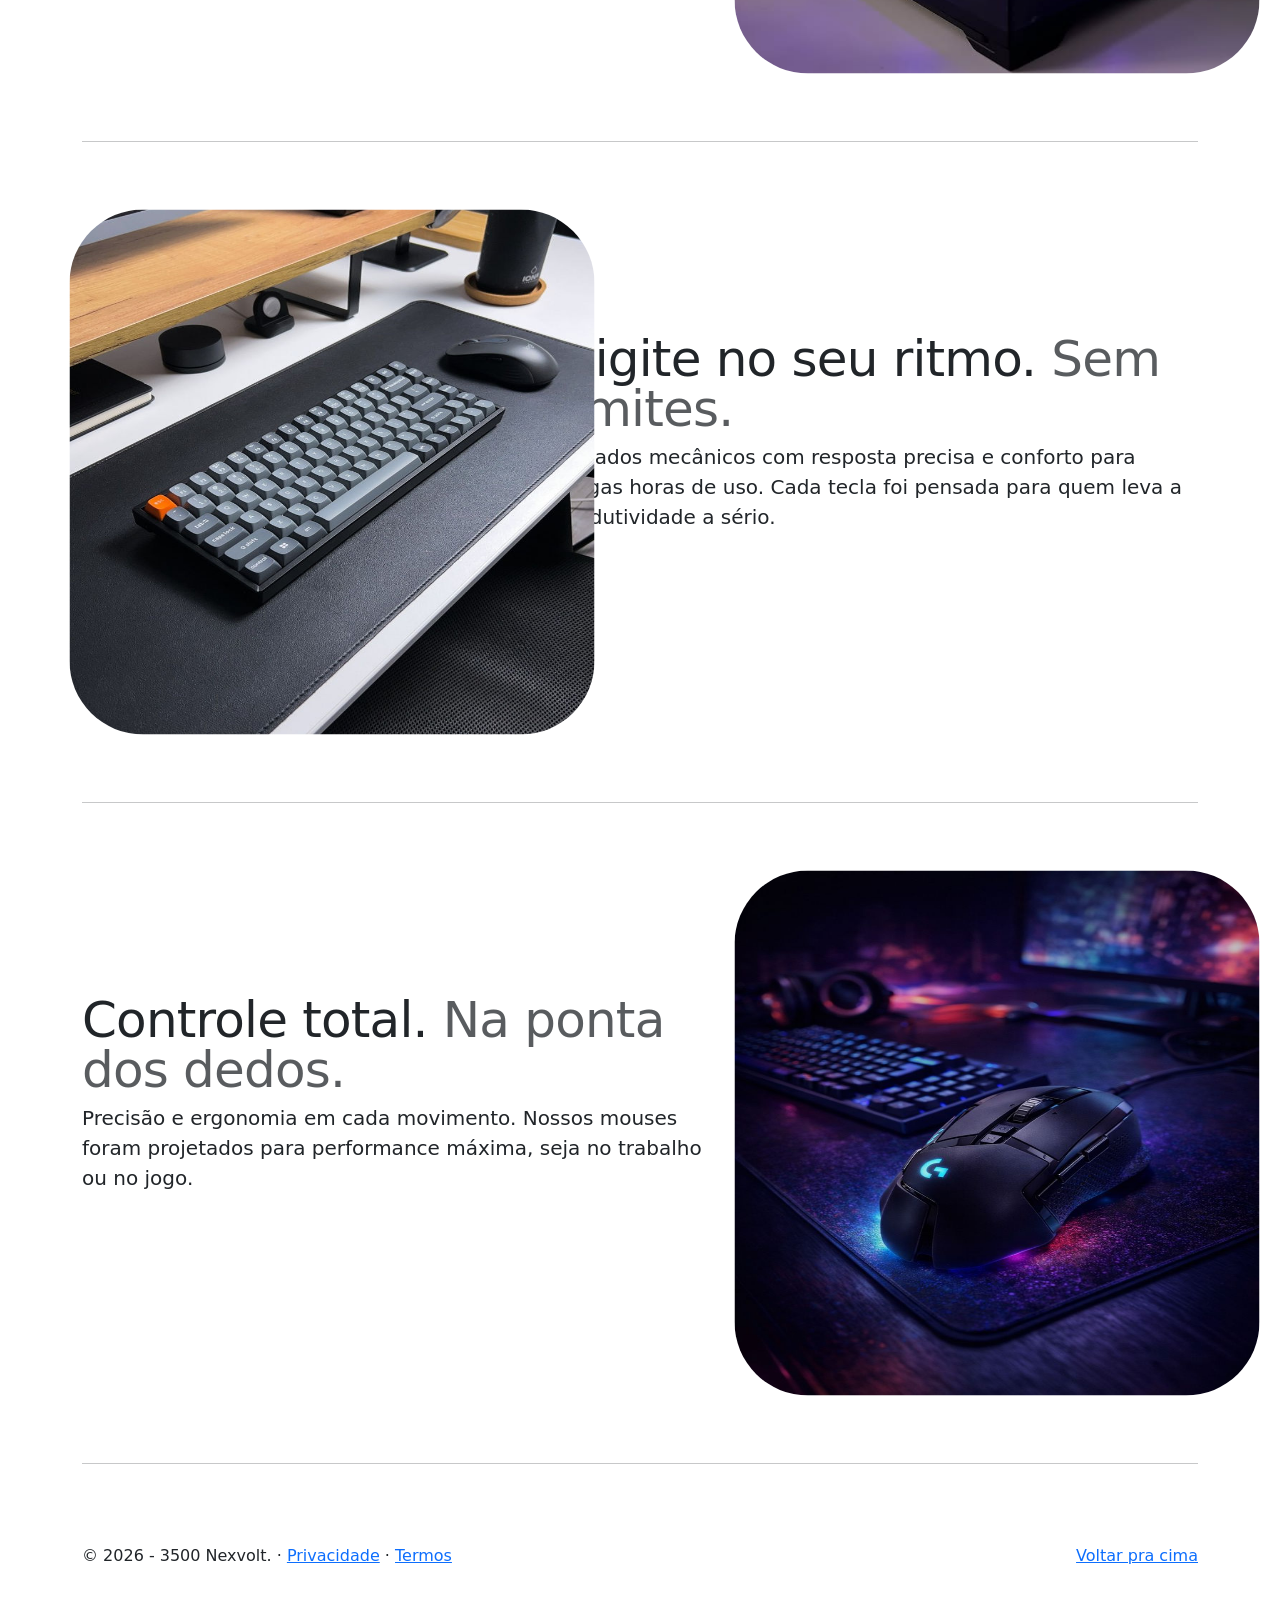
==== commit 1bc47a8b: "451" ====
--- a/index.html
+++ b/index.html
@@ -191,7 +191,7 @@
       </ul>
     </div>
     <header data-bs-theme="dark">
-      <nav class="navbar navbar-expand-sm navbar-dark bg-dark">
+      <nav class="navbar navbar-expand-md navbar-dark fixed-top bg-dark">
         <div class="container-fluid">
           <a class="navbar-brand" href="#">
             <img src="img/logoDefinido.png" alt="" class="logo-img">
@@ -212,9 +212,10 @@
               <li class="nav-item">
                 <a class="nav-link active" aria-current="page" href="#">Home</a>
               </li>
-              <li class="nav-item"><a class="nav-link" href="#">Produtos</a></li>
+              <li class="nav-item"><a class="nav-link" href="gabinete.html">Gabinetes</a></li>
+              <li class="nav-item"><a class="nav-link" href="teclado.html">Teclados</a></li>
+              <li class="nav-item"><a class="nav-link" href="mouse.html">Mouse</a></li>
               <li class="nav-item">
-                <a class="nav-link disabled" aria-disabled="true">Sobre</a>
               </li>
             </ul>
             <form class="d-flex" role="search">
@@ -258,7 +259,20 @@
         </div>
         <div class="carousel-inner">
           <div class="carousel-item active">
-            <img src="./img/imagem 1.png" class="d-block w-100" alt="Slide 1" style="height: 500px; object-fit: cover;">
+            <svg
+              aria-hidden="true"
+              class="bd-placeholder-img"
+              height="100%"
+              preserveAspectRatio="xMidYMid slice"
+              width="100%"
+              xmlns="http://www.w3.org/2000/svg"
+            >
+              <rect
+                width="100%"
+                height="100%"
+                fill="var(--bs-secondary-color)"
+              ></rect>
+            </svg>
             <div class="container">
               <div class="carousel-caption text-start">
                 <h1>Monte sua melhor build.</h1>
@@ -272,7 +286,20 @@
             </div>
           </div>
           <div class="carousel-item">
-            <img src="./img/imagem7.jpg" class="d-block w-100" alt="Slide2" style="height: 500px; object-fit: cover;">
+            <svg
+              aria-hidden="true"
+              class="bd-placeholder-img"
+              height="100%"
+              preserveAspectRatio="xMidYMid slice"
+              width="100%"
+              xmlns="http://www.w3.org/2000/svg"
+            >
+              <rect
+                width="100%"
+                height="100%"
+                fill="var(--bs-secondary-color)"
+              ></rect>
+            </svg>
             <div class="container">
               <div class="carousel-caption">
                 <h1>Inove nos seus equipamentos.</h1>
@@ -284,7 +311,20 @@
             </div>
           </div>
           <div class="carousel-item">
-            <img src="./img/imagem6.jpg" class="d-block w-100" alt="Slide" style="height: 500px; object-fit: cover;">
+            <svg
+              aria-hidden="true"
+              class="bd-placeholder-img"
+              height="100%"
+              preserveAspectRatio="xMidYMid slice"
+              width="100%"
+              xmlns="http://www.w3.org/2000/svg"
+            >
+              <rect
+                width="100%"
+                height="100%"
+                fill="var(--bs-secondary-color)"
+              ></rect>
+            </svg>
             <div class="container">
               <div class="carousel-caption text-end">
                 <h1>Controle total na sua mão.</h1>
@@ -499,4 +539,3 @@
     </script>
   </body>
 </html>
- 
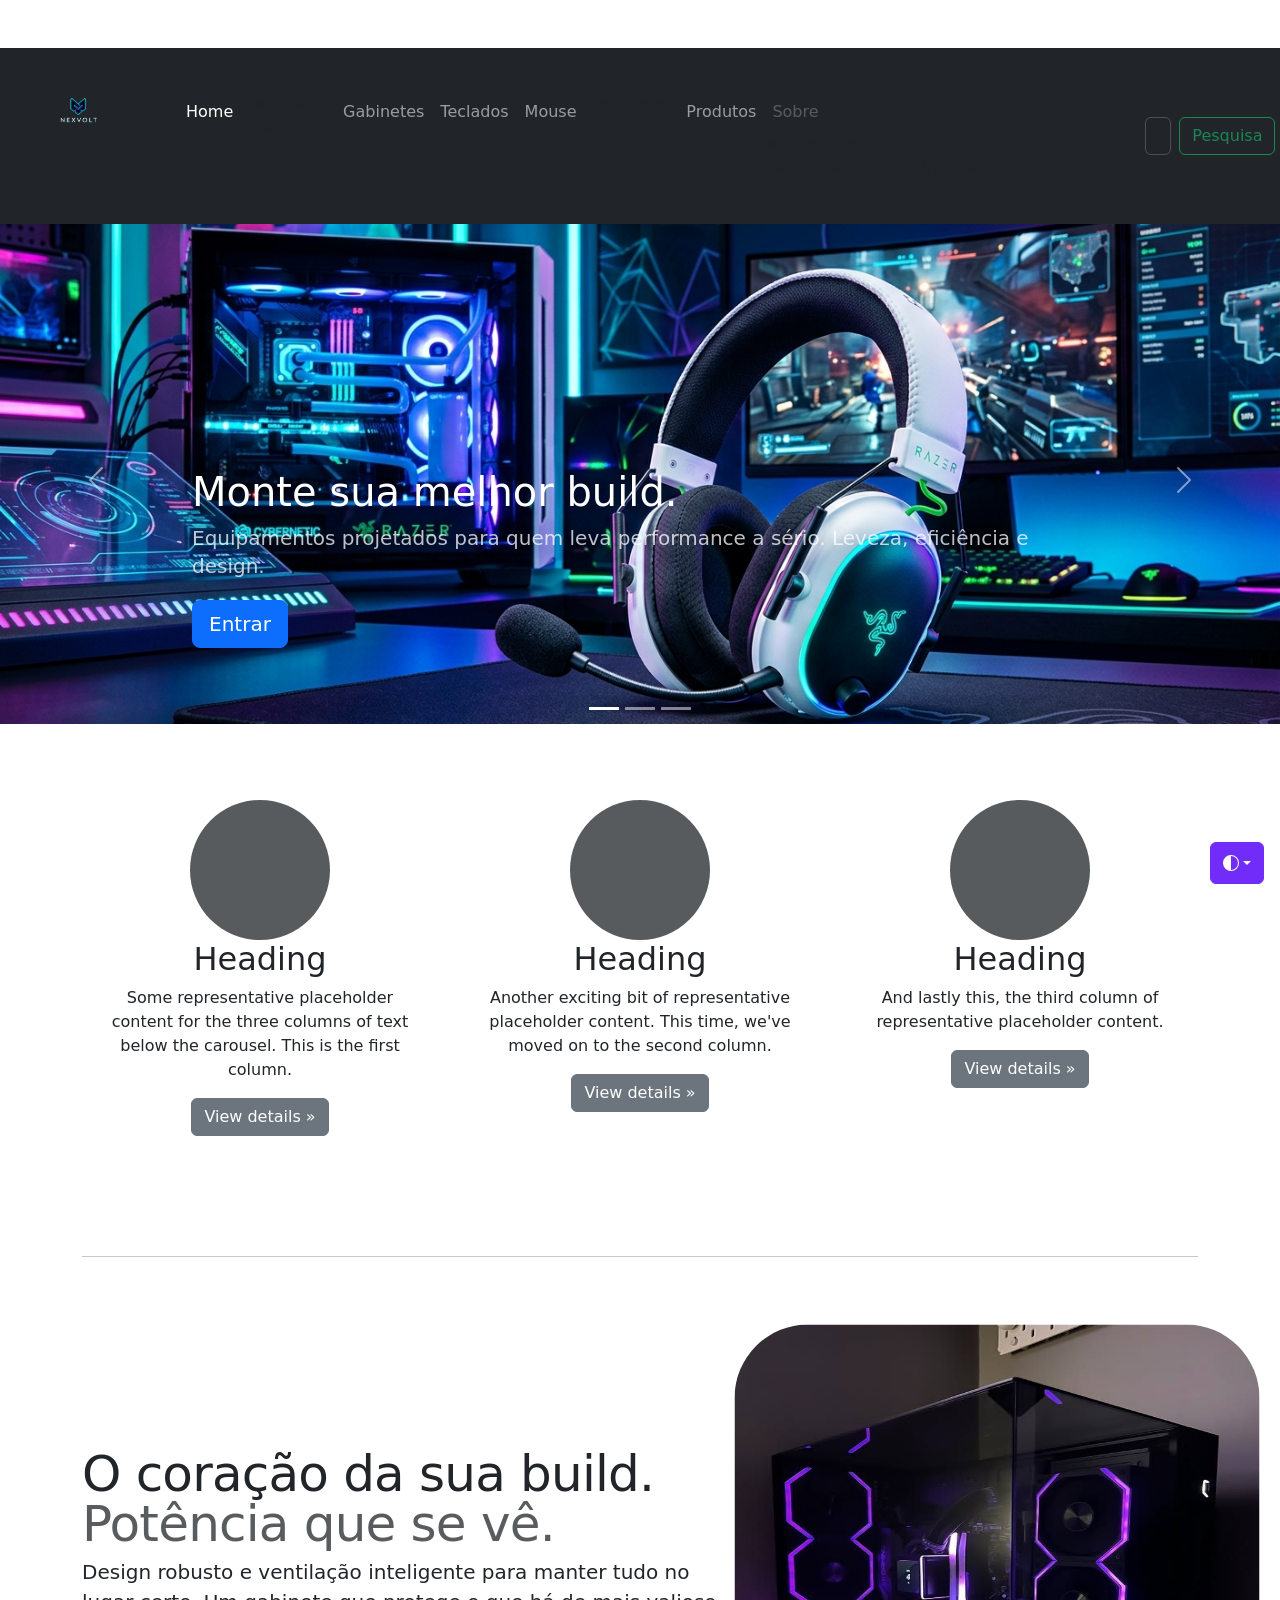
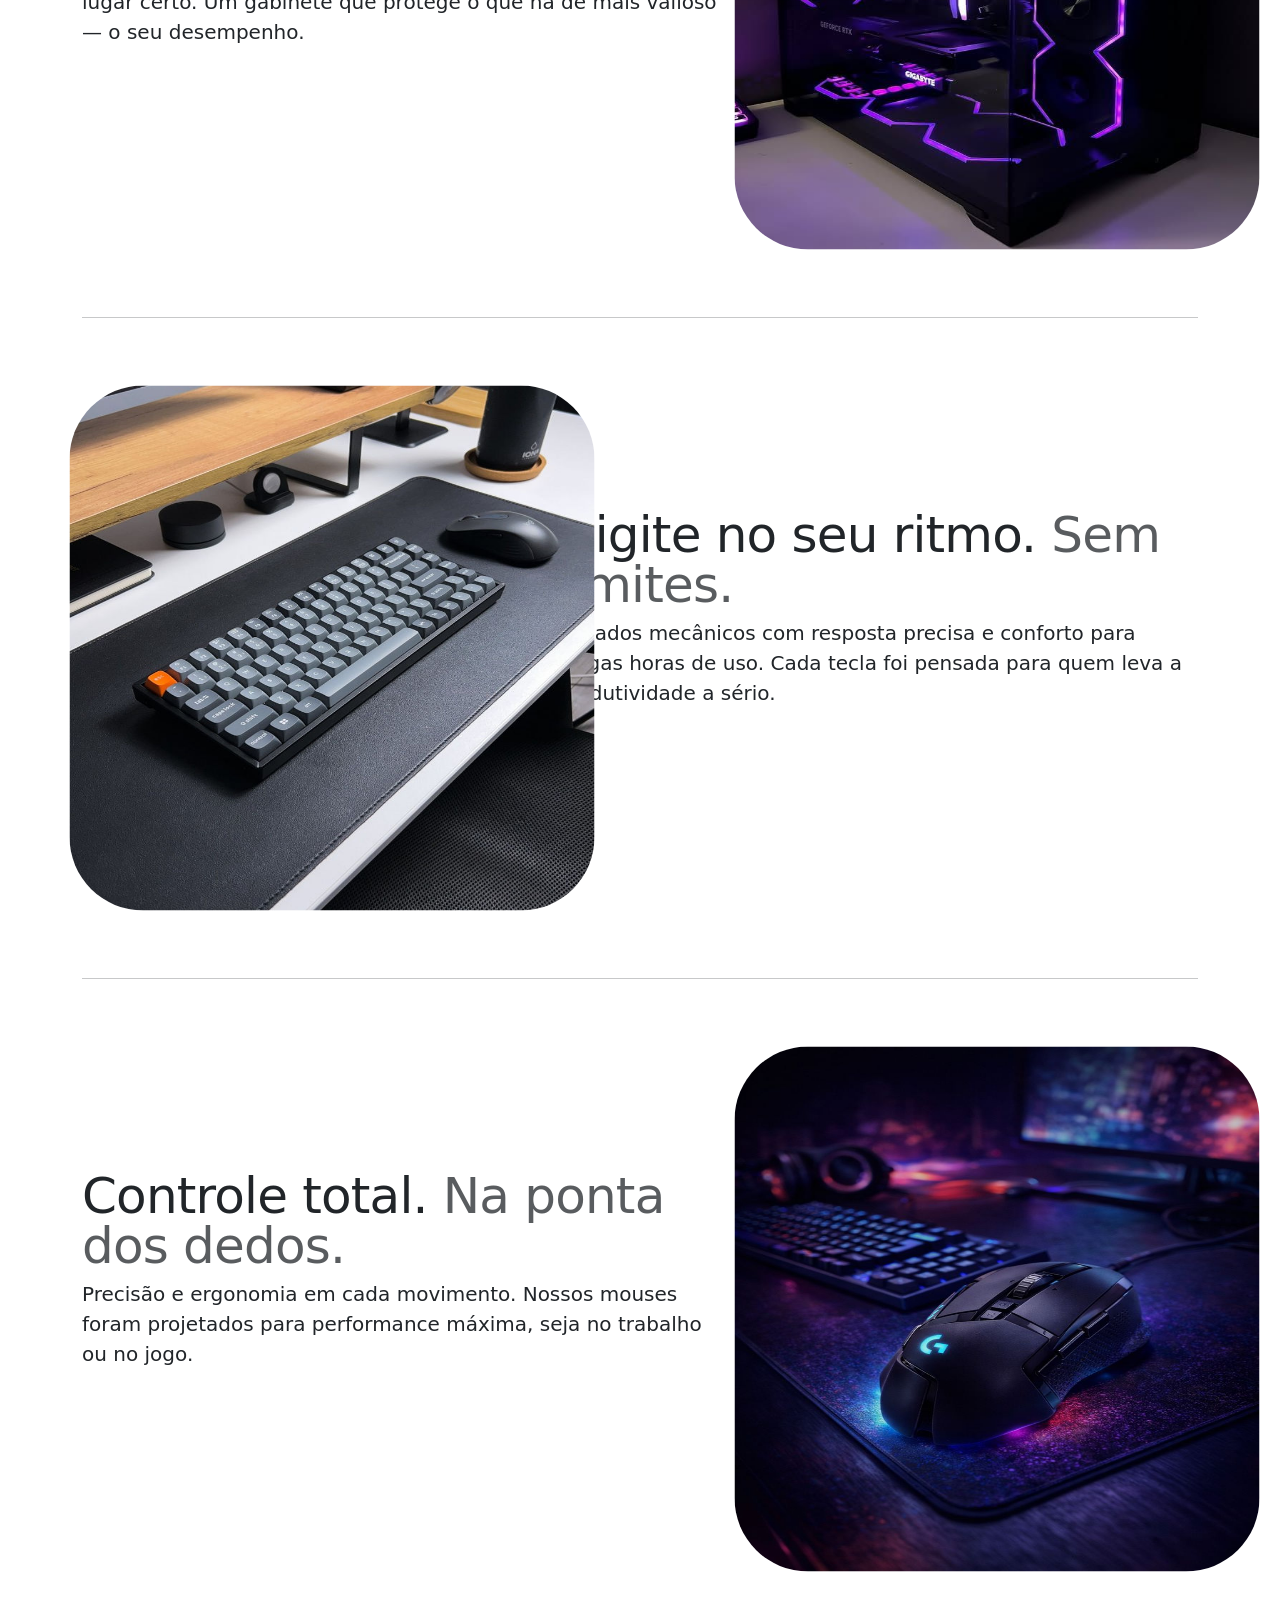
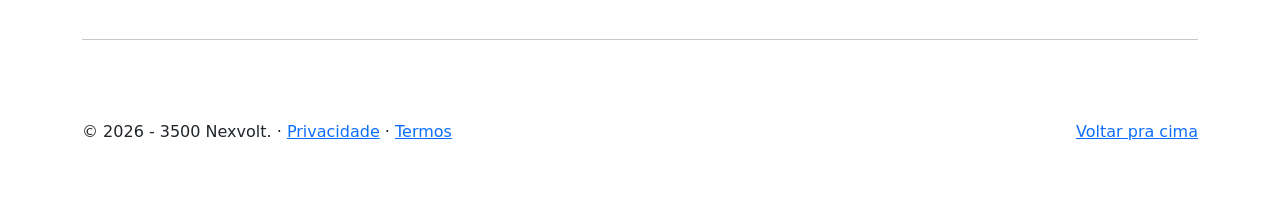
==== commit a61423ec: "67" ====
--- a/index.html
+++ b/index.html
@@ -191,7 +191,7 @@
       </ul>
     </div>
     <header data-bs-theme="dark">
-      <nav class="navbar navbar-expand-md navbar-dark fixed-top bg-dark">
+      <nav class="navbar navbar-expand-sm navbar-dark bg-dark">
         <div class="container-fluid">
           <a class="navbar-brand" href="#">
             <img src="img/logoDefinido.png" alt="" class="logo-img">
@@ -212,10 +212,16 @@
               <li class="nav-item">
                 <a class="nav-link active" aria-current="page" href="#">Home</a>
               </li>
+<<<<<<< HEAD
               <li class="nav-item"><a class="nav-link" href="gabinete.html">Gabinetes</a></li>
               <li class="nav-item"><a class="nav-link" href="teclado.html">Teclados</a></li>
               <li class="nav-item"><a class="nav-link" href="mouse.html">Mouse</a></li>
               <li class="nav-item">
+=======
+              <li class="nav-item"><a class="nav-link" href="#">Produtos</a></li>
+              <li class="nav-item">
+                <a class="nav-link disabled" aria-disabled="true">Sobre</a>
+>>>>>>> 4a92de0413d7355df7d09ecd3f4ff63d90d1a9fe
               </li>
             </ul>
             <form class="d-flex" role="search">
@@ -259,20 +265,7 @@
         </div>
         <div class="carousel-inner">
           <div class="carousel-item active">
-            <svg
-              aria-hidden="true"
-              class="bd-placeholder-img"
-              height="100%"
-              preserveAspectRatio="xMidYMid slice"
-              width="100%"
-              xmlns="http://www.w3.org/2000/svg"
-            >
-              <rect
-                width="100%"
-                height="100%"
-                fill="var(--bs-secondary-color)"
-              ></rect>
-            </svg>
+            <img src="./img/imagem 1.png" class="d-block w-100" alt="Slide 1" style="height: 500px; object-fit: cover;">
             <div class="container">
               <div class="carousel-caption text-start">
                 <h1>Monte sua melhor build.</h1>
@@ -286,20 +279,7 @@
             </div>
           </div>
           <div class="carousel-item">
-            <svg
-              aria-hidden="true"
-              class="bd-placeholder-img"
-              height="100%"
-              preserveAspectRatio="xMidYMid slice"
-              width="100%"
-              xmlns="http://www.w3.org/2000/svg"
-            >
-              <rect
-                width="100%"
-                height="100%"
-                fill="var(--bs-secondary-color)"
-              ></rect>
-            </svg>
+            <img src="./img/imagem7.jpg" class="d-block w-100" alt="Slide2" style="height: 500px; object-fit: cover;">
             <div class="container">
               <div class="carousel-caption">
                 <h1>Inove nos seus equipamentos.</h1>
@@ -311,20 +291,7 @@
             </div>
           </div>
           <div class="carousel-item">
-            <svg
-              aria-hidden="true"
-              class="bd-placeholder-img"
-              height="100%"
-              preserveAspectRatio="xMidYMid slice"
-              width="100%"
-              xmlns="http://www.w3.org/2000/svg"
-            >
-              <rect
-                width="100%"
-                height="100%"
-                fill="var(--bs-secondary-color)"
-              ></rect>
-            </svg>
+            <img src="./img/imagem6.jpg" class="d-block w-100" alt="Slide" style="height: 500px; object-fit: cover;">
             <div class="container">
               <div class="carousel-caption text-end">
                 <h1>Controle total na sua mão.</h1>
@@ -534,8 +501,9 @@
       </footer>
     </main>
     <script
-      <script src="https://cdn.jsdelivr.net/npm/bootstrap@5.3.3/dist/js/bootstrap.bundle.min.js"></script>
+      script src="https://cdn.jsdelivr.net/npm/bootstrap@5.3.3/dist/js/bootstrap.bundle.min.js"></script>
       
     </script>
   </body>
 </html>
+ 
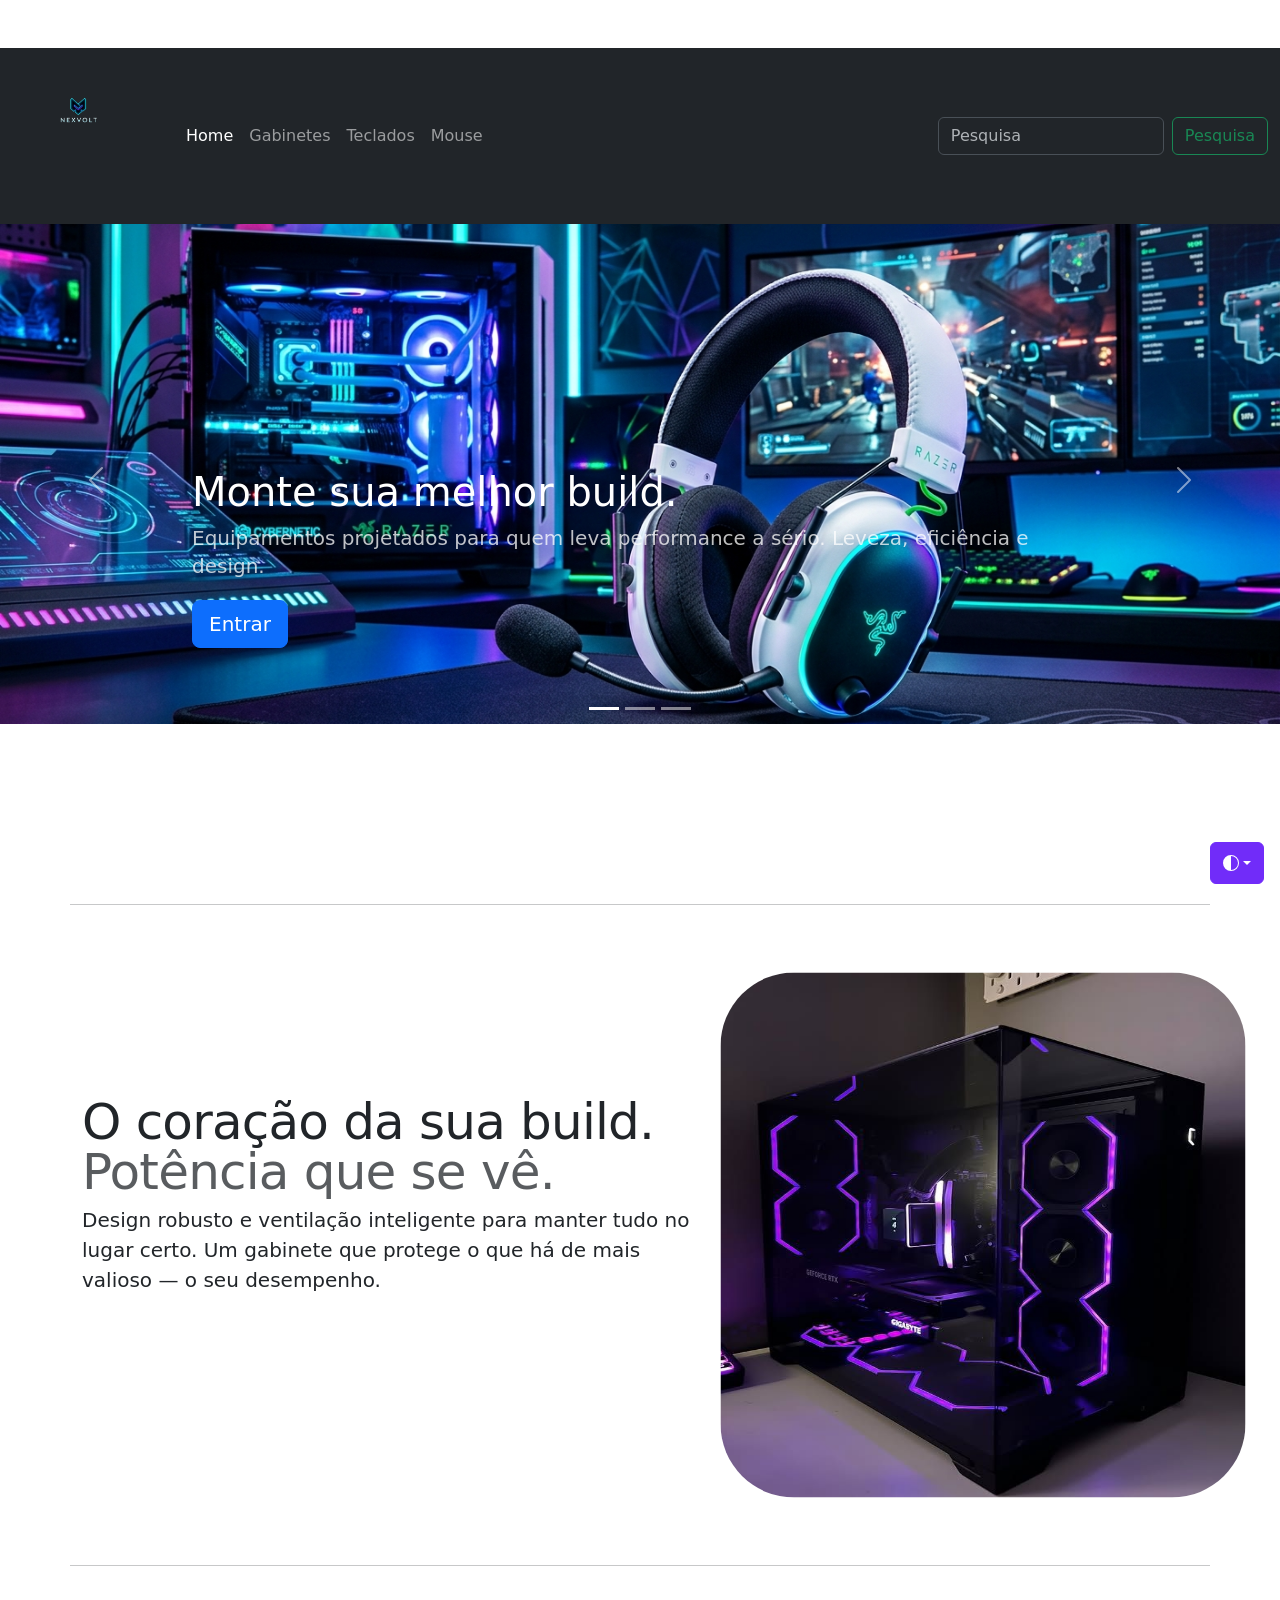
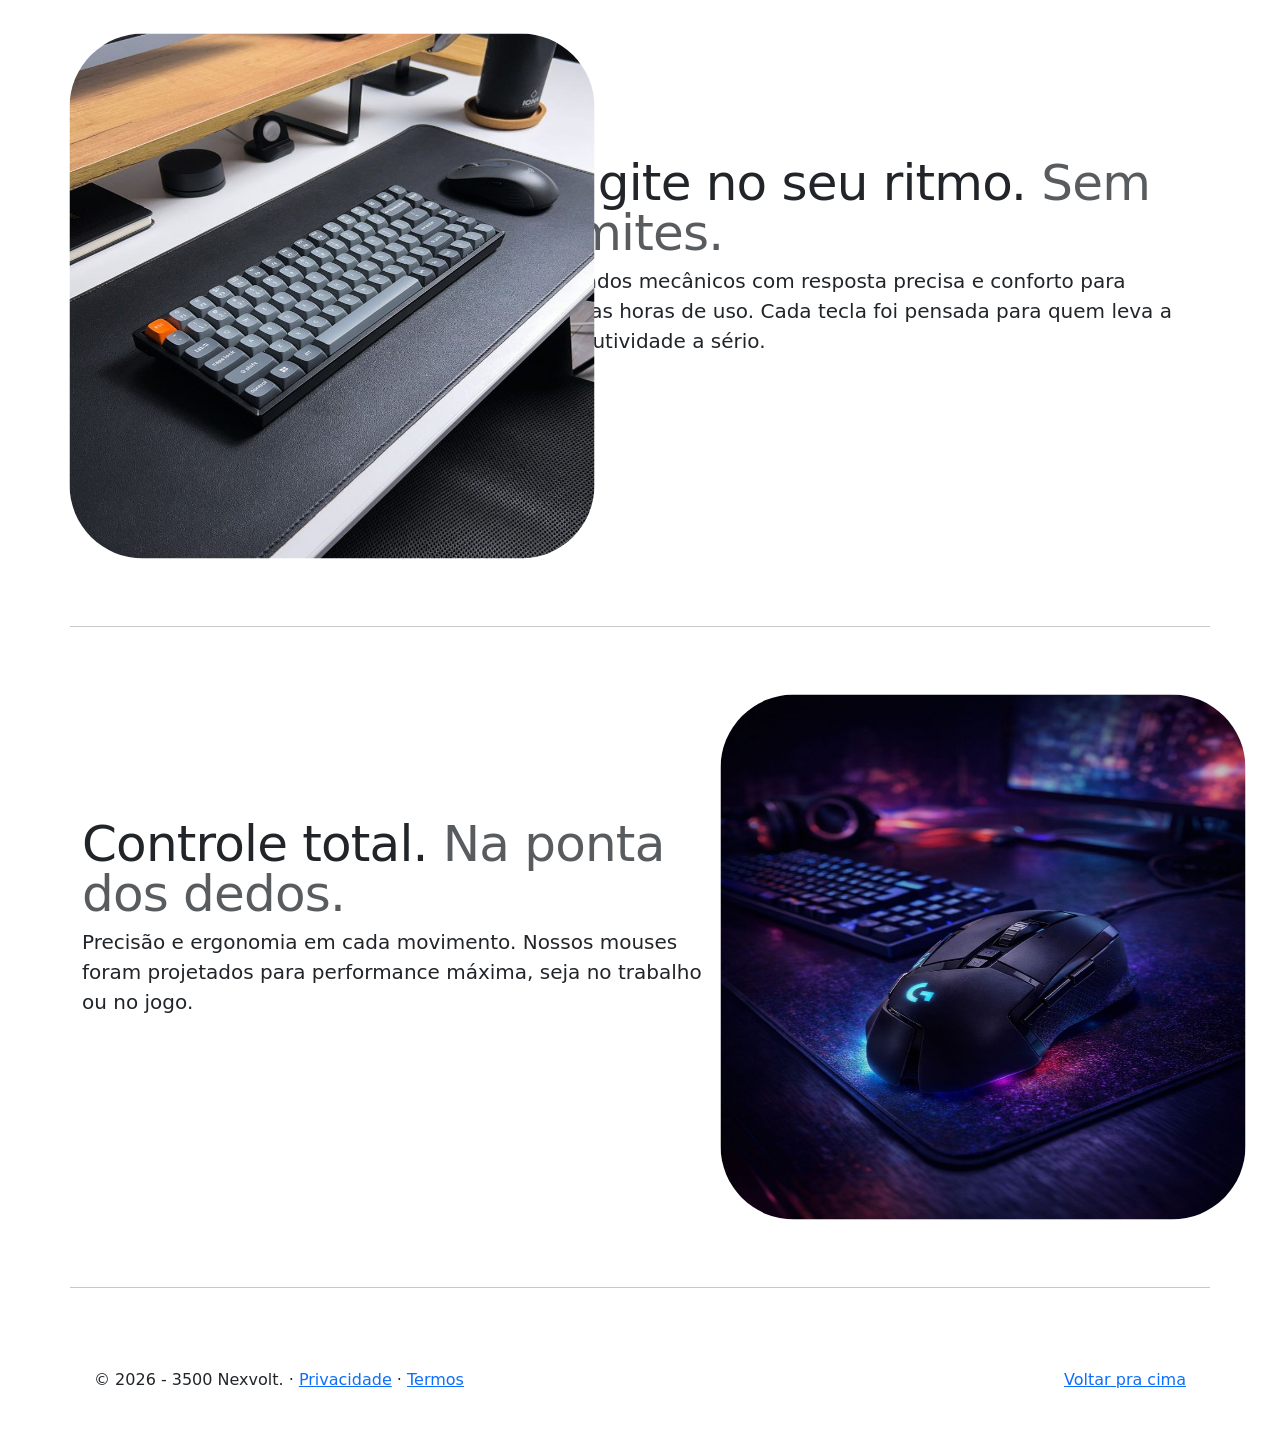
==== commit b17f106d: "mudanças no index" ====
--- a/index.html
+++ b/index.html
@@ -212,16 +212,11 @@
               <li class="nav-item">
                 <a class="nav-link active" aria-current="page" href="#">Home</a>
               </li>
-<<<<<<< HEAD
+
               <li class="nav-item"><a class="nav-link" href="gabinete.html">Gabinetes</a></li>
               <li class="nav-item"><a class="nav-link" href="teclado.html">Teclados</a></li>
               <li class="nav-item"><a class="nav-link" href="mouse.html">Mouse</a></li>
               <li class="nav-item">
-=======
-              <li class="nav-item"><a class="nav-link" href="#">Produtos</a></li>
-              <li class="nav-item">
-                <a class="nav-link disabled" aria-disabled="true">Sobre</a>
->>>>>>> 4a92de0413d7355df7d09ecd3f4ff63d90d1a9fe
               </li>
             </ul>
             <form class="d-flex" role="search">
@@ -331,85 +326,7 @@
         <!-- Three columns of text below the carousel -->
         <div class="row">
           <div class="col-lg-4">
-            <svg
-              aria-label="Placeholder"
-              class="bd-placeholder-img rounded-circle"
-              height="140"
-              preserveAspectRatio="xMidYMid slice"
-              role="img"
-              width="140"
-              xmlns="http://www.w3.org/2000/svg"
-            >
-              <title>Placeholder</title>
-              <rect
-                width="100%"
-                height="100%"
-                fill="var(--bs-secondary-color)"
-              ></rect>
-            </svg>
-            <h2 class="fw-normal">Heading</h2>
-            <p>
-              Some representative placeholder content for the three columns of
-              text below the carousel. This is the first column.
-            </p>
-            <p>
-              <a class="btn btn-secondary" href="#">View details &raquo;</a>
-            </p>
-          </div>
-          <!-- /.col-lg-4 -->
-          <div class="col-lg-4">
-            <svg
-              aria-label="Placeholder"
-              class="bd-placeholder-img rounded-circle"
-              height="140"
-              preserveAspectRatio="xMidYMid slice"
-              role="img"
-              width="140"
-              xmlns="http://www.w3.org/2000/svg"
-            >
-              <title>Placeholder</title>
-              <rect
-                width="100%"
-                height="100%"
-                fill="var(--bs-secondary-color)"
-              ></rect>
-            </svg>
-            <h2 class="fw-normal">Heading</h2>
-            <p>
-              Another exciting bit of representative placeholder content. This
-              time, we've moved on to the second column.
-            </p>
-            <p>
-              <a class="btn btn-secondary" href="#">View details &raquo;</a>
-            </p>
-          </div>
-          <!-- /.col-lg-4 -->
-          <div class="col-lg-4">
-            <svg
-              aria-label="Placeholder"
-              class="bd-placeholder-img rounded-circle"
-              height="140"
-              preserveAspectRatio="xMidYMid slice"
-              role="img"
-              width="140"
-              xmlns="http://www.w3.org/2000/svg"
-            >
-              <title>Placeholder</title>
-              <rect
-                width="100%"
-                height="100%"
-                fill="var(--bs-secondary-color)"
-              ></rect>
-            </svg>
-            <h2 class="fw-normal">Heading</h2>
-            <p>
-              And lastly this, the third column of representative placeholder
-              content.
-            </p>
-            <p>
-              <a class="btn btn-secondary" href="#">View details &raquo;</a>
-            </p>
-          </div>
+            
           <!-- /.col-lg-4 -->
         </div>
         <!-- /.row -->
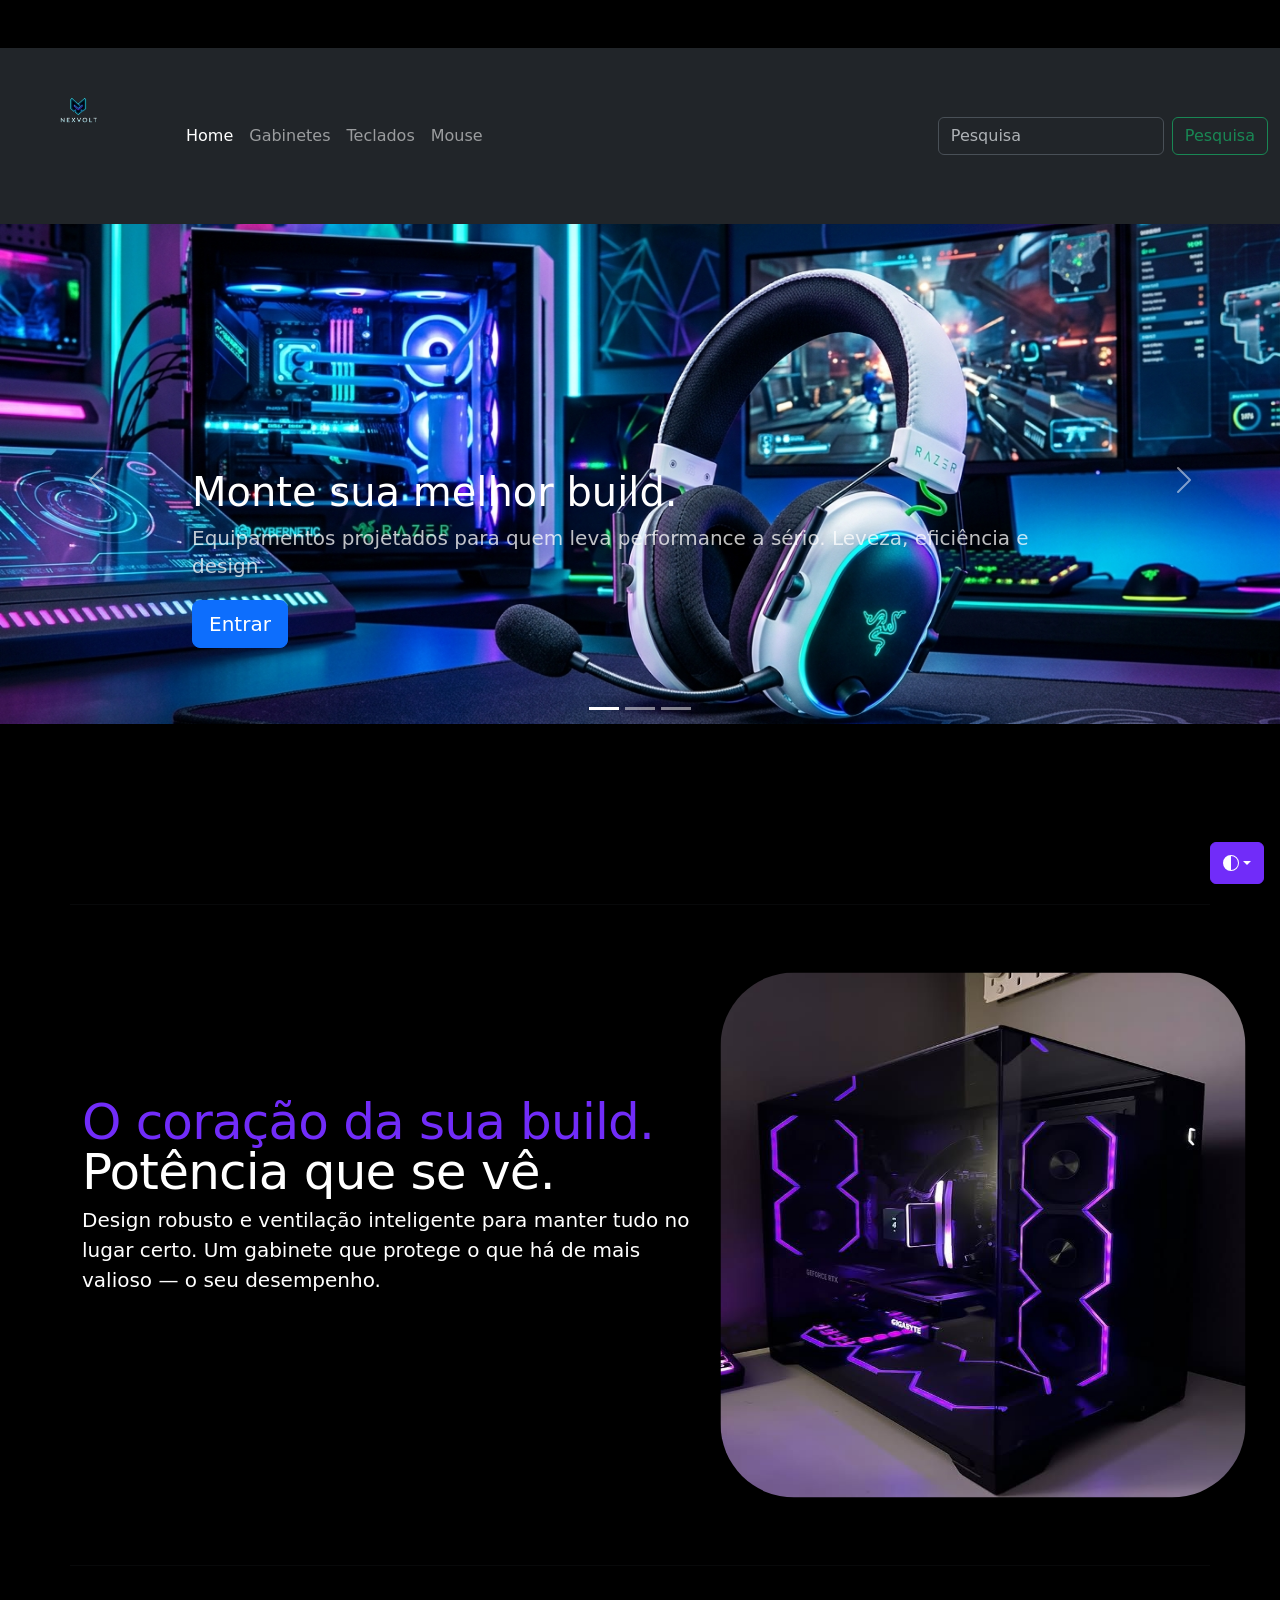
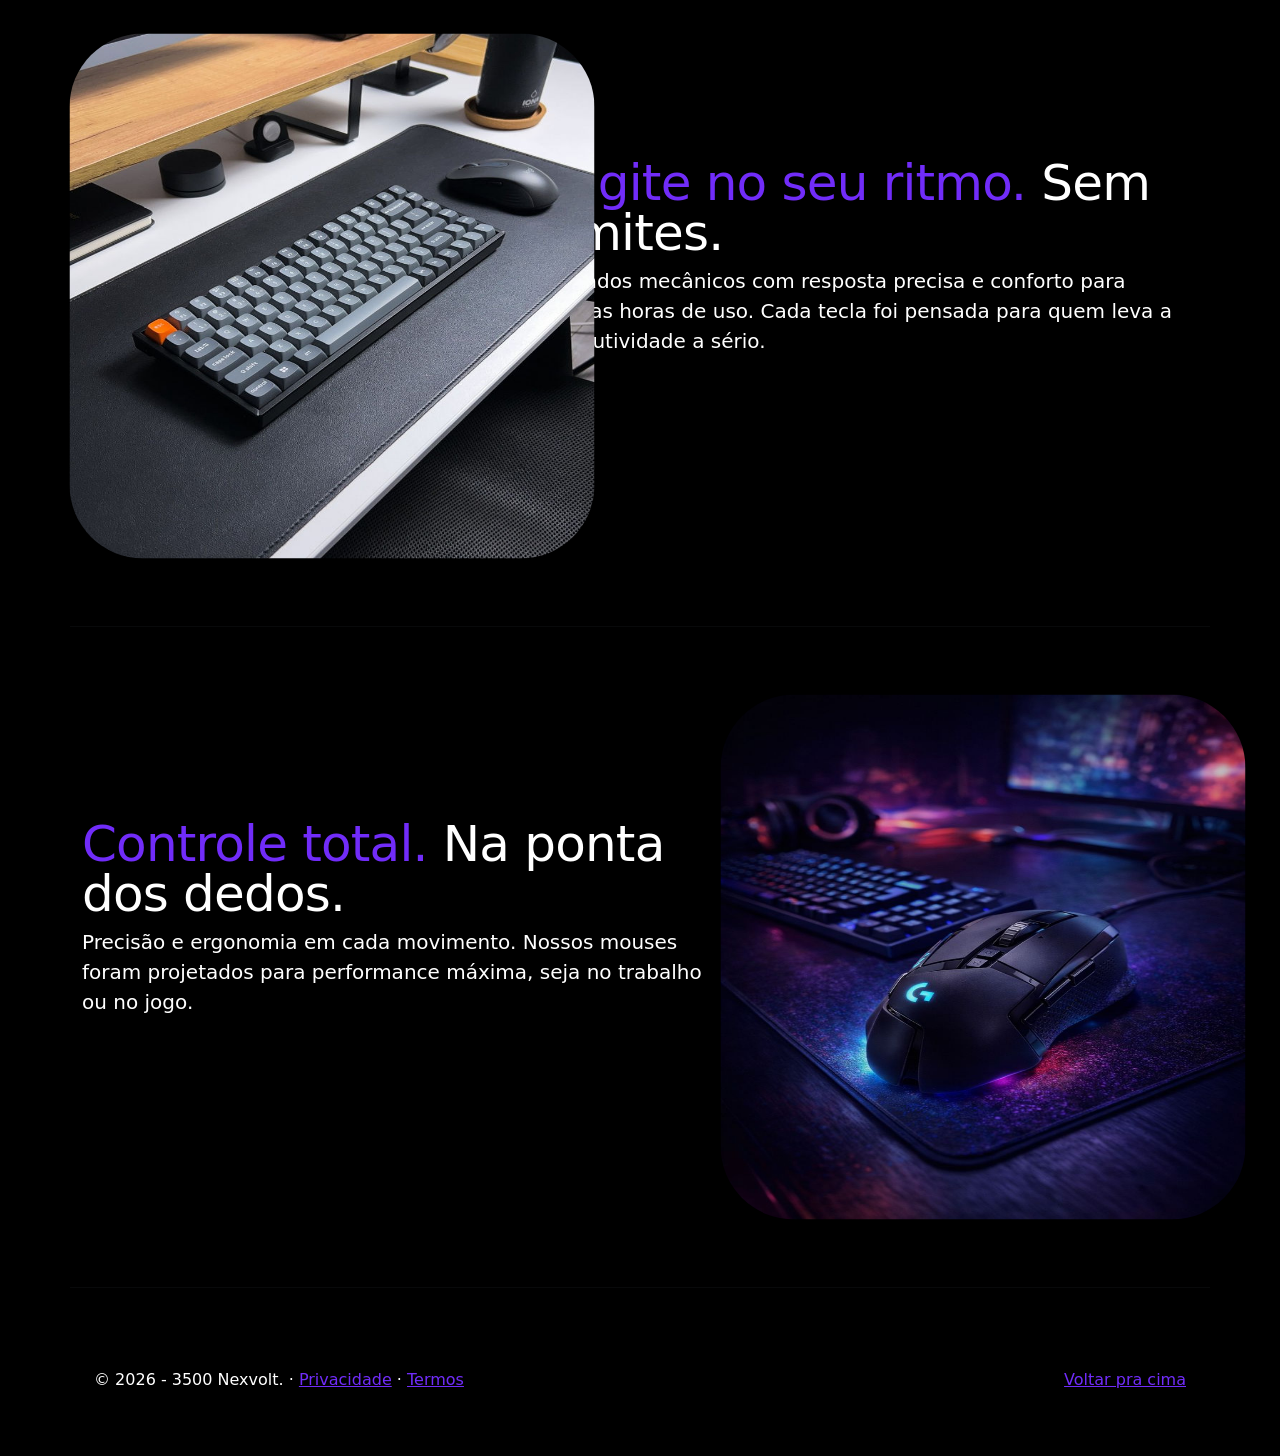
==== commit 749b0373: "alteração feitas" ====
--- a/index.html
+++ b/index.html
@@ -18,81 +18,8 @@
     <link href="https://cdn.jsdelivr.net/npm/bootstrap@5.3.3/dist/css/bootstrap.min.css" rel="stylesheet">
     <meta name="theme-color" content="#712cf9" />
     <link href="carousel.css" rel="stylesheet" />
-    <style>
-      .bd-placeholder-img {
-        font-size: 1.125rem;
-        text-anchor: middle;
-        -webkit-user-select: none;
-        -moz-user-select: none;
-        user-select: none;
-      }
-      @media (min-width: 768px) {
-        .bd-placeholder-img-lg {
-          font-size: 3.5rem;
-        }
-      }
-      .b-example-divider {
-        width: 100%;
-        height: 3rem;
-        background-color: #0000001a;
-        border: solid rgba(0, 0, 0, 0.15);
-        border-width: 1px 0;
-        box-shadow:
-          inset 0 0.5em 1.5em #0000001a,
-          inset 0 0.125em 0.5em #00000026;
-      }
-      .b-example-vr {
-        flex-shrink: 0;
-        width: 1.5rem;
-        height: 100vh;
-      }
-      .bi {
-        vertical-align: -0.125em;
-        fill: currentColor;
-      }
-      .nav-scroller {
-        position: relative;
-        z-index: 2;
-        height: 2.75rem;
-        overflow-y: hidden;
-      }
-      .nav-scroller .nav {
-        display: flex;
-        flex-wrap: nowrap;
-        padding-bottom: 4px;
-        padding-top: 4px;
-        margin-top: -1px;
-        overflow-x: auto;
-        text-align: center;
-        white-space: nowrap;
-        -webkit-overflow-scrolling: touch;
-      }
-      .btn-bd-primary {
-        --bd-violet-bg: #712cf9;
-        --bd-violet-rgb: 112.520718, 44.062154, 249.437846;
-        --bs-btn-font-weight: 600;
-        --bs-btn-color: var(--bs-white);
-        --bs-btn-bg: var(--bd-violet-bg);
-        --bs-btn-border-color: var(--bd-violet-bg);
-        --bs-btn-hover-color: var(--bs-white);
-        --bs-btn-hover-bg: #6528e0;
-        --bs-btn-hover-border-color: #6528e0;
-        --bs-btn-focus-shadow-rgb: var(--bd-violet-rgb);
-        --bs-btn-active-color: var(--bs-btn-hover-color);
-        --bs-btn-active-bg: #5a23c8;
-        --bs-btn-active-border-color: #5a23c8;
-      }
-      .bd-mode-toggle {
-        z-index: 1500;
-      }
-      .bd-mode-toggle .bi {
-        width: 1em;
-        height: 1em;
-      }
-      .bd-mode-toggle .dropdown-menu .active .bi {
-        display: block !important;
-      }
-    </style>
+    <link rel="stylesheet" href="style.css">
+    
   </head>
   <body>
     <svg xmlns="http://www.w3.org/2000/svg" class="d-none">
@@ -334,11 +261,11 @@
         <hr class="featurette-divider" />
         <div class="row featurette">
           <div class="col-md-7">
-            <h2 class="featurette-heading fw-normal lh-1">
+            <h2 class="featurette-heading fw-normal lh-1" style="color: #712cf9;">
            O coração da sua build.
-              <span class="text-body-secondary">Potência que se vê.</span>
+              <span class="segundaFrase" >Potência que se vê.</span>
             </h2>
-            <p class="lead"> 
+            <p class="lead" style="color: white;"> 
               Design robusto e ventilação inteligente para manter tudo no lugar certo. Um gabinete que protege o que há de mais valioso — o seu desempenho.
 </p>
               
@@ -361,11 +288,11 @@
         <hr class="featurette-divider" />
         <div class="row featurette">
           <div class="col-md-7 order-md-2">
-            <h2 class="featurette-heading fw-normal lh-1">
+            <h2 class="featurette-heading fw-normal lh-1"  style="color: #712cf9;">
                 Digite no seu ritmo.
-              <span class="text-body-secondary">Sem limites.</span>
+              <span class="segundaFrase" >Sem limites.</span>
             </h2>
-            <p class="lead">
+            <p class="lead" style="color: white;">
                Teclados mecânicos com resposta precisa e conforto para longas horas de uso. Cada tecla foi pensada para quem leva a produtividade a sério.
             </p>
           </div>
@@ -384,11 +311,11 @@
         <hr class="featurette-divider" />
         <div class="row featurette">
           <div class="col-md-7">
-            <h2 class="featurette-heading fw-normal lh-1">
+            <h2 class="featurette-heading fw-normal lh-1"  style="color: #712cf9;">
            Controle total.
-              <span class="text-body-secondary">Na ponta dos dedos.</span>
+              <span class="segundaFrase" >Na ponta dos dedos.</span>
             </h2>
-            <p class="lead">
+            <p class="lead" style="color: white;">
                 Precisão e ergonomia em cada movimento. Nossos mouses foram projetados para performance máxima, seja no trabalho ou no jogo.
             </p>
           </div>
@@ -410,10 +337,10 @@
       <!-- /.container -->
       <!-- FOOTER -->
       <footer class="container">
-        <p class="float-end"><a href="#">Voltar pra cima</a></p>
-        <p>
-          &copy; 2026 - 3500 Nexvolt. &middot;
-          <a href="#">Privacidade</a> &middot; <a href="#">Termos</a>
+        <p class="float-end"><a href="#" style="color: #712cf9;">Voltar pra cima</a></p>
+        <p style="color: white;">
+          &copy;  2026 - 3500 Nexvolt. &middot;
+          <a href="#" style="color: #712cf9;">Privacidade</a> &middot; <a href="#" style="color: #712cf9;">Termos</a>
         </p>
       </footer>
     </main>
--- a/style.css
+++ b/style.css
@@ -0,0 +1,80 @@
+body{
+    background-color: black;
+}
+
+ .bd-placeholder-img {
+        font-size: 1.125rem;
+        text-anchor: middle;
+        -webkit-user-select: none;
+        -moz-user-select: none;
+        user-select: none;
+      }
+      @media (min-width: 768px) {
+        .bd-placeholder-img-lg {
+          font-size: 3.5rem;
+        }
+      }
+      .b-example-divider {
+        width: 100%;
+        height: 3rem;
+        background-color: #0000001a;
+        border: solid rgba(0, 0, 0, 0.15);
+        border-width: 1px 0;
+        box-shadow:
+          inset 0 0.5em 1.5em #0000001a,
+          inset 0 0.125em 0.5em #00000026;
+      }
+      .b-example-vr {
+        flex-shrink: 0;
+        width: 1.5rem;
+        height: 100vh;
+      }
+      .bi {
+        vertical-align: -0.125em;
+        fill: currentColor;
+      }
+      .nav-scroller {
+        position: relative;
+        z-index: 2;
+        height: 2.75rem;
+        overflow-y: hidden;
+      }
+      .nav-scroller .nav {
+        display: flex;
+        flex-wrap: nowrap;
+        padding-bottom: 4px;
+        padding-top: 4px;
+        margin-top: -1px;
+        overflow-x: auto;
+        text-align: center;
+        white-space: nowrap;
+        -webkit-overflow-scrolling: touch;
+      }
+      .btn-bd-primary {
+        --bd-violet-bg: #712cf9;
+        --bd-violet-rgb: 112.520718, 44.062154, 249.437846;
+        --bs-btn-font-weight: 600;
+        --bs-btn-color: var(--bs-white);
+        --bs-btn-bg: var(--bd-violet-bg);
+        --bs-btn-border-color: var(--bd-violet-bg);
+        --bs-btn-hover-color: var(--bs-white);
+        --bs-btn-hover-bg: #6528e0;
+        --bs-btn-hover-border-color: #6528e0;
+        --bs-btn-focus-shadow-rgb: var(--bd-violet-rgb);
+        --bs-btn-active-color: var(--bs-btn-hover-color);
+        --bs-btn-active-bg: #5a23c8;
+        --bs-btn-active-border-color: #5a23c8;
+      }
+      .bd-mode-toggle {
+        z-index: 1500;
+      }
+      .bd-mode-toggle .bi {
+        width: 1em;
+        height: 1em;
+      }
+      .bd-mode-toggle .dropdown-menu .active .bi {
+        display: block !important;
+      }
+.segundaFrase {
+  color: white;
+}
